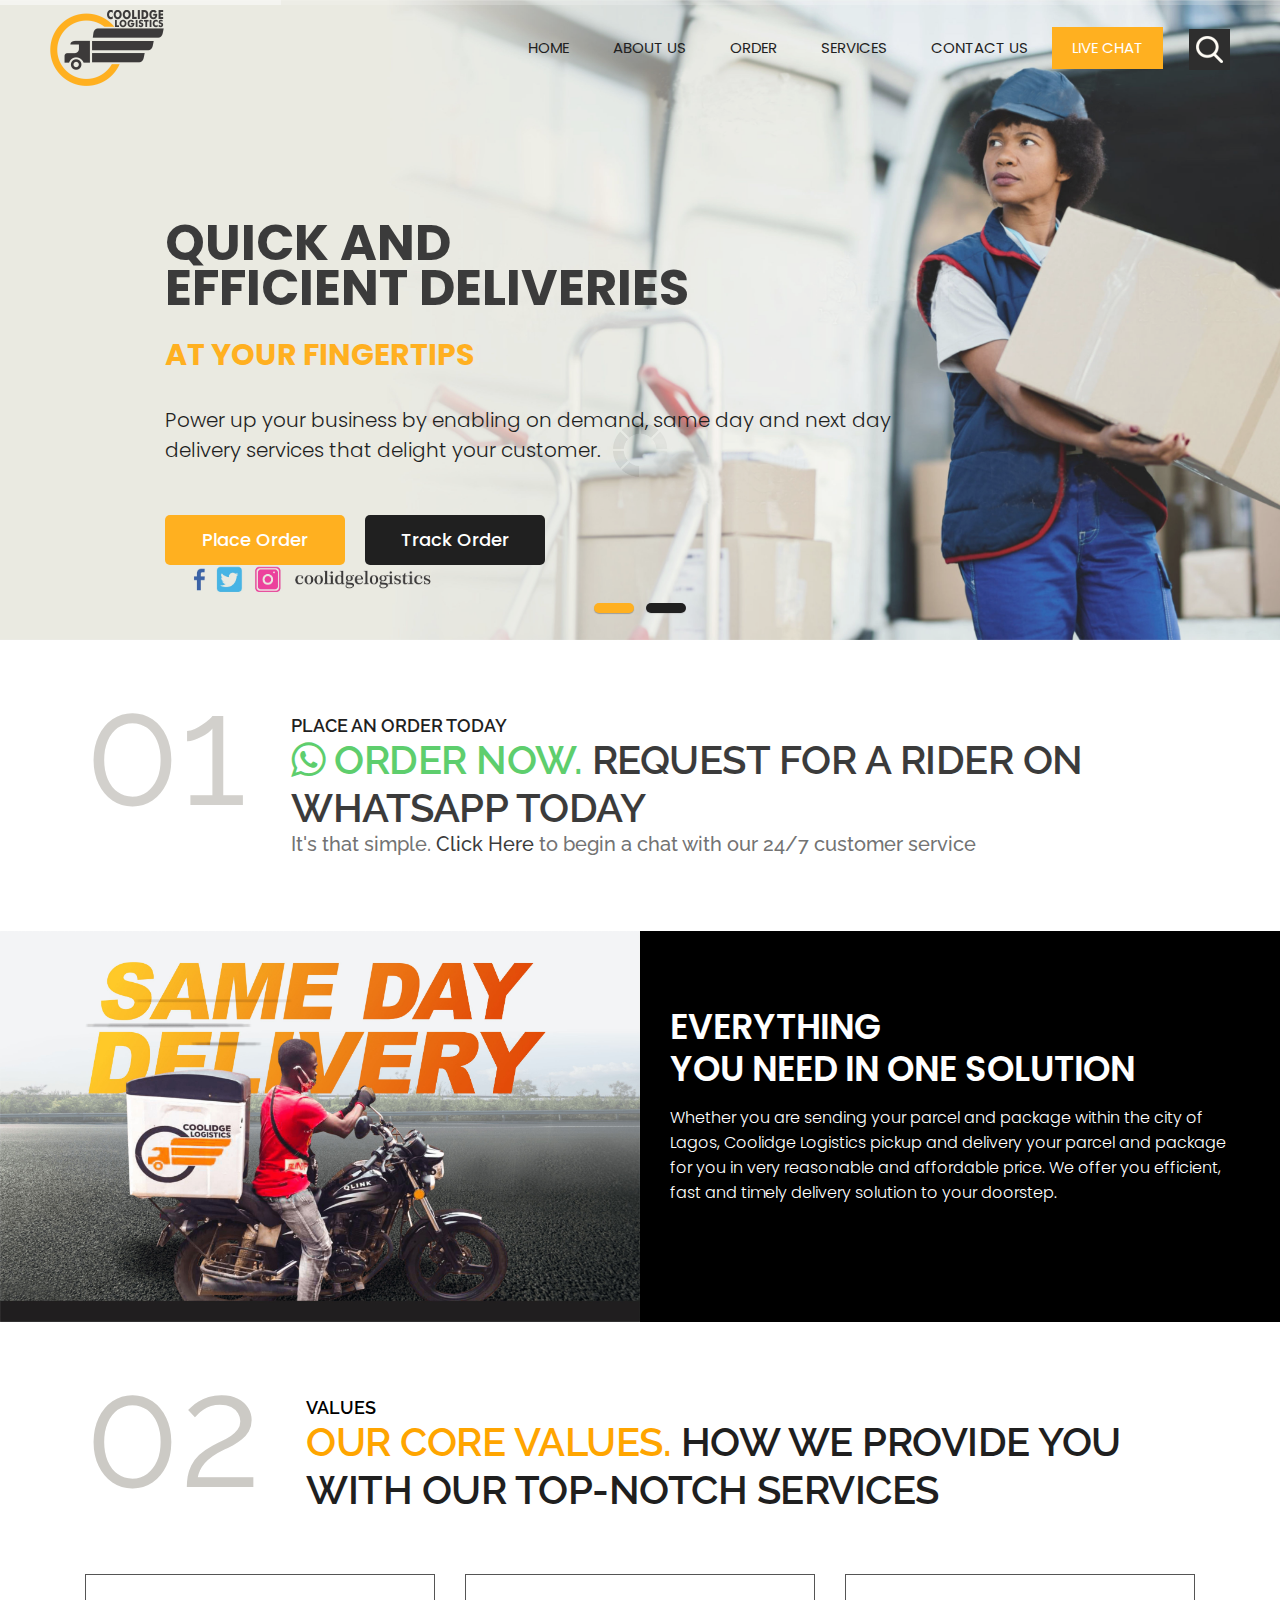
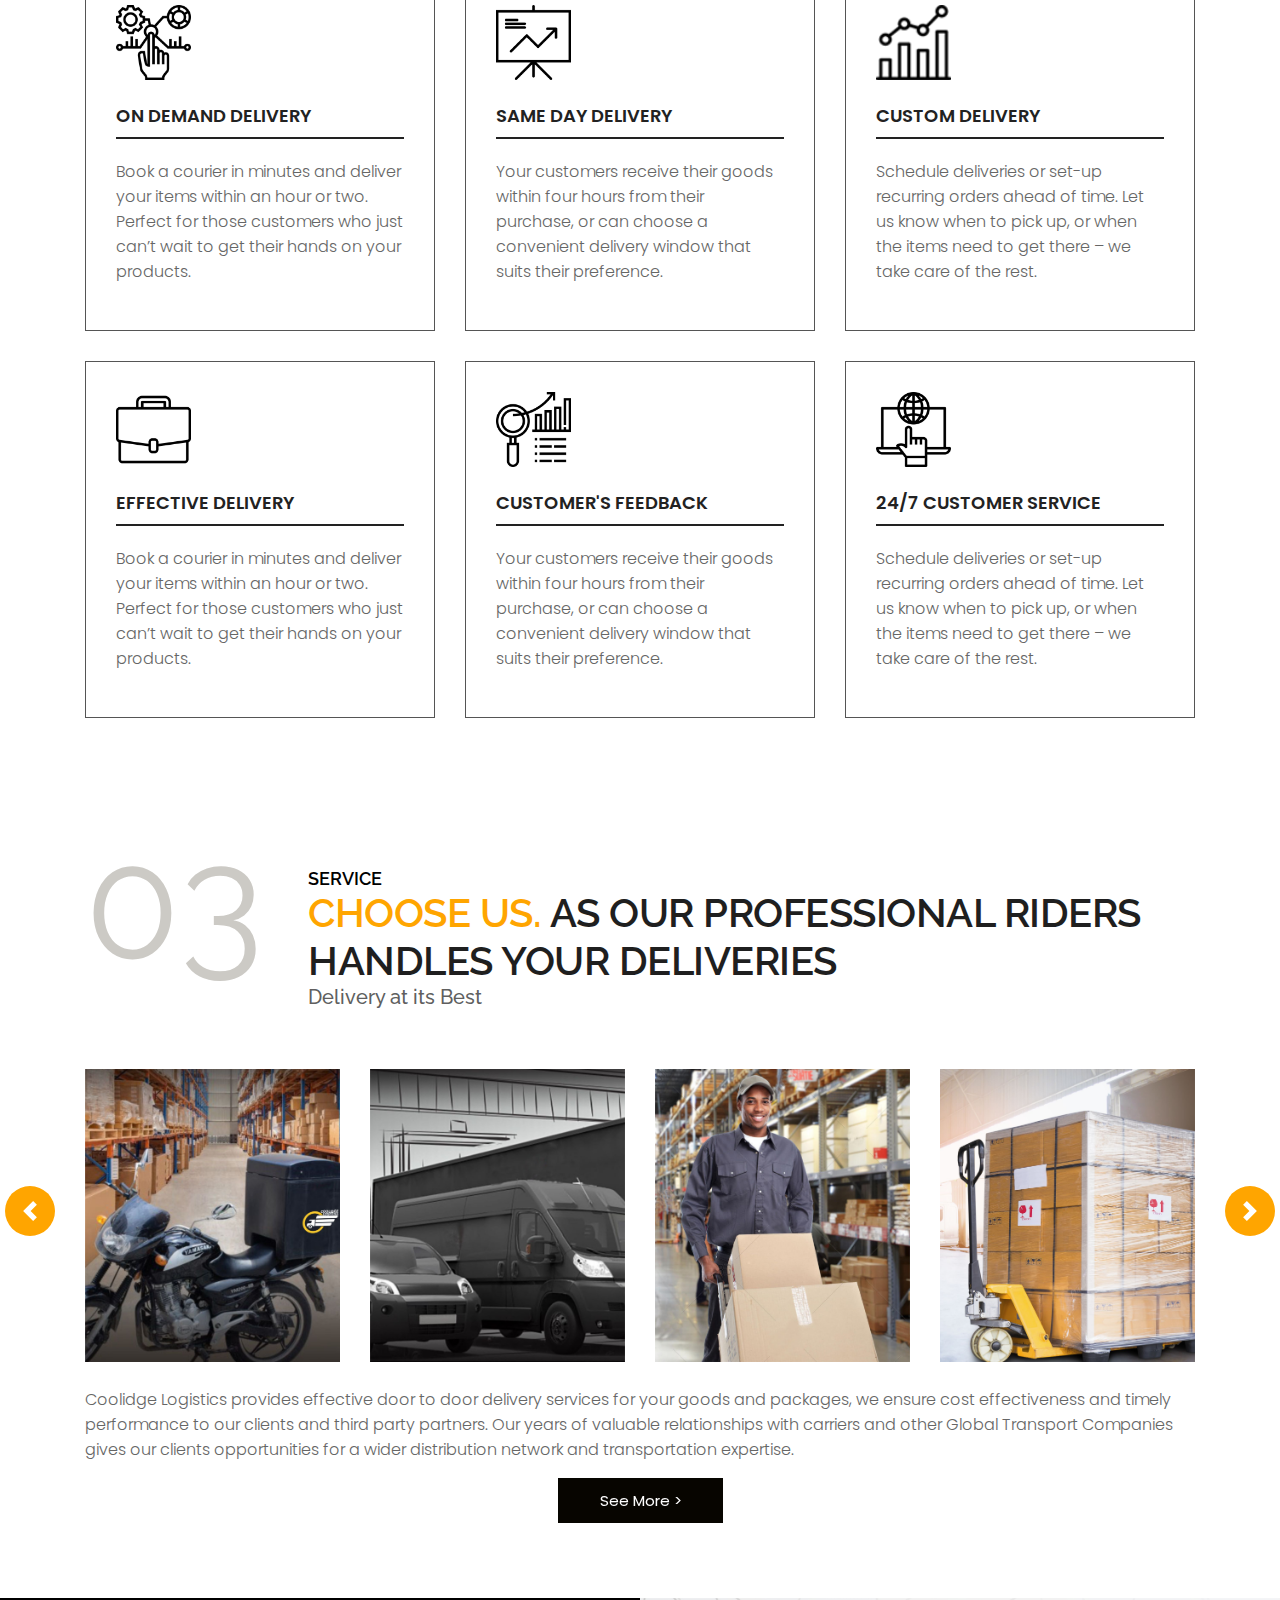
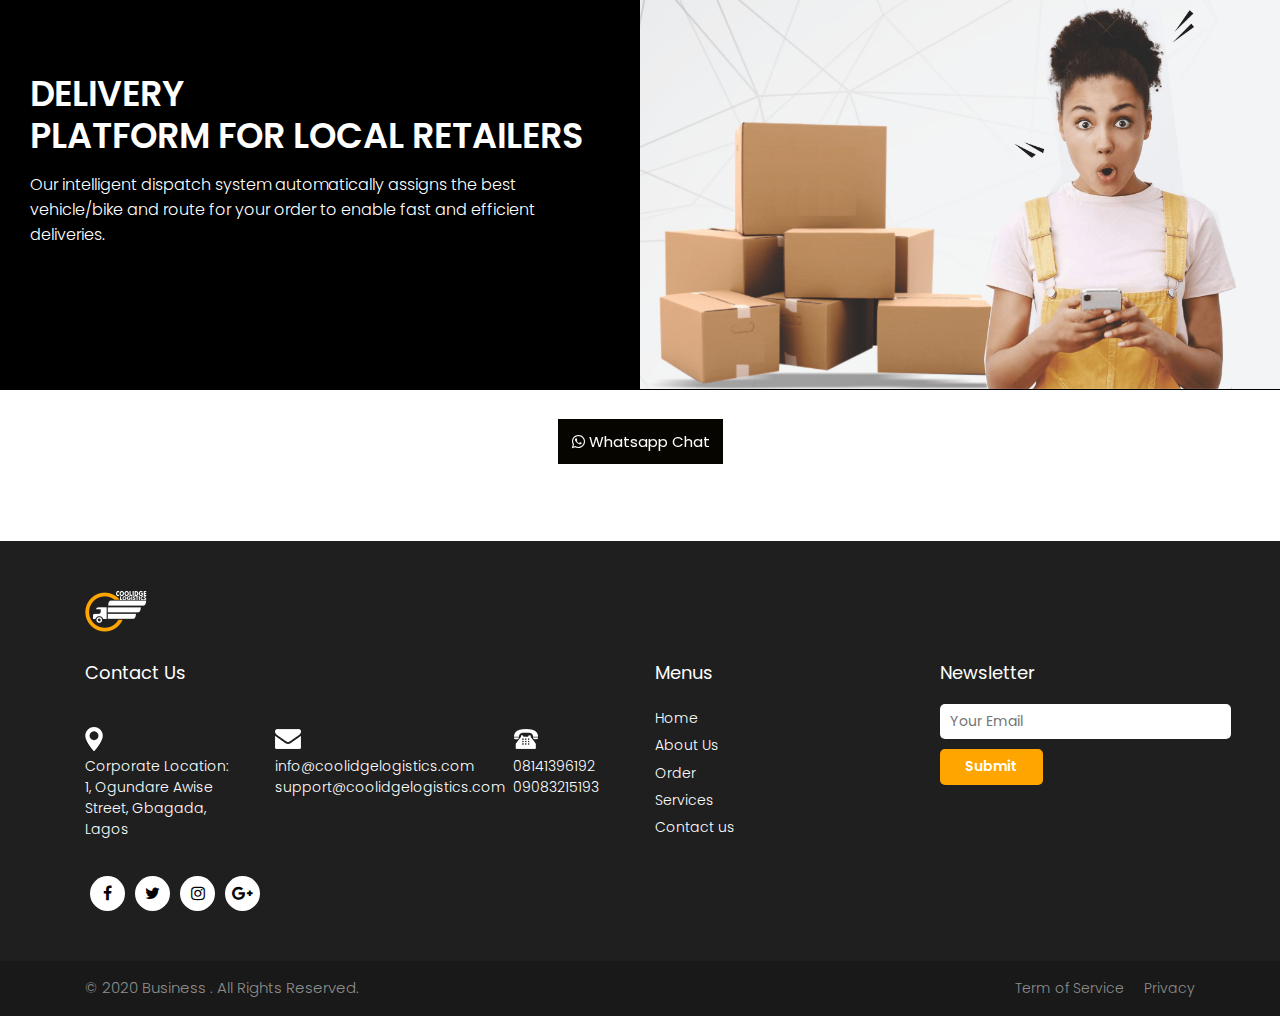
==== index.html @ 8565da9c "initial commit" ====
<!DOCTYPE html>
<html lang="en">
<!-- Basic -->

<head>
    <meta charset="utf-8">
    <meta http-equiv="X-UA-Compatible" content="IE=edge">

    <!-- Mobile Metas -->
    <meta name="viewport" content="width=device-width, minimum-scale=1.0, maximum-scale=1.0, user-scalable=no">

    <!-- Site Metas -->
    <title>Coolidge Logistics </title>
    <meta name="keywords" content="">
    <meta name="description" content="">
    <meta name="author" content="">

    <!-- Site Icons -->
    <link rel="shortcut icon" href="#" type="image/x-icon" />
    <link rel="apple-touch-icon" href="#" />

    <!-- Bootstrap CSS -->
    <link rel="stylesheet" href="css/bootstrap.min.css" />
    <!-- Pogo Slider CSS -->
    <link rel="stylesheet" href="css/pogo-slider.min.css" />
    <!-- Site CSS -->
    <link rel="stylesheet" href="css/style.css" />
    <!-- Responsive CSS -->
    <link rel="stylesheet" href="css/responsive.css" />
    <!-- Custom CSS -->
    <link rel="stylesheet" href="css/custom.css" />

    <!--[if lt IE 9]>
      <script src="https://oss.maxcdn.com/libs/html5shiv/3.7.0/html5shiv.js"></script>
      <script src="https://oss.maxcdn.com/libs/respond.js/1.4.2/respond.min.js"></script>
    <![endif]-->

</head>

<body id="home" data-spy="scroll" data-target="#navbar-wd" data-offset="98">

    <!-- LOADER -->
    <div id="preloader">
        <div class="loader">
            <img src="images/loader.gif" alt="#" />
        </div>
    </div>
    <!-- end loader -->
    <!-- END LOADER -->

    <!-- Start header -->
    <header class="top-header">
        <nav class="navbar header-nav navbar-expand-lg">
            <div class="container-fluid">
                <a class="navbar-brand" href="index.html"><img src="img/logo.png" alt="image"></a>
                <button class="navbar-toggler" type="button" data-toggle="collapse" data-target="#navbar-wd" aria-controls="navbar-wd" aria-expanded="false" aria-label="Toggle navigation">
                    <span></span>
                    <span></span>
                    <span></span>
                </button>
                <div class="collapse navbar-collapse justify-content-end" id="navbar-wd">
                    <ul class="navbar-nav">
                        <li><a class="nav-link active" href="index.html">Home</a></li>
                        <li><a class="nav-link" href="about.html">About us</a></li>
                        <li><a class="nav-link" href="ordering.html">Order</a></li> 
                        <li><a class="nav-link" href="services.html">Services</a></li>
                        <li><a class="nav-link" href="contact.html">Contact us</a></li>
                        <li><a class="nav-link active" style="background:#ffa500;color:#fff;" href="https://api.whatsapp.com/send?phone=2348141396192">Live Chat</a></li>
                    </ul>
                </div>
                <div class="search-box">
                    <input type="text" class="search-txt" placeholder="Search">
                    <a class="search-btn">
                        <img src="images/search_icon.png" alt="#" />
                    </a>
                </div>
            </div>
        </nav>
    </header>
    <!-- End header -->

    <!-- Start Banner -->
    <div class="ulockd-home-slider">
        <div class="container-fluid">
            <div class="row">
                <div class="pogoSlider" id="js-main-slider">
                    <div class="pogoSlider-slide" style="background-image:url(img/banner222-img.jpg);">
                        <div class="container">
                            <div class="row">
                                <div class="col-md-12">
                                    <div class="slide_text">   
                                        <h3>Quick and<br>Efficient Deliveries</h3>
                                        <br>
                                        <h4><span class="theme_color">at your fingertips</span></h4>
                                        <br>
                                        <p>Power up your business by enabling on demand, same day and next day <br>delivery services that delight your customer.</p>

                                        <div class="row 12">
                                            <div class="col-md 6">
                                                <a class="contact_bt" target="_blank" href="ordering.html">Place Order</a>

                                                <a class="contact_bt_track_order" target="_blank" href="#">Track Order</a>
                                            </div>
                                        </div>
                                        
                                    </div>
                                </div>
                            </div>
                        </div>
                    </div>
                    <div class="pogoSlider-slide" style="background-image:url(img/banner111-img.jpg);">
                        <div class="container">
                            <div class="row">
                                <div class="col-md-12">
                                    <div class="slide_text">
                                        <h3>Taking Your Business<br>To Your Clients </h3>
                                        <br>
                                        <h4><span class="theme_color">you demand, we deliver</span></h4>
                                        <br>
                                        <p>Ship with <strong> Coolidge Logistics </strong> to all locations around Lagos.<br> We assure you of our  professional service at all time.</p>
                                         <div class="row 12">
                                            <div class="col-md 6">
                                                <a class="contact_bt" target="_blank" href="ordering.html">Place Order</a>

                                                <a class="contact_bt_track_order" target="_blank" href="#">Track Order</a>
                                            </div>
                                        </div>
                                    </div>
                                </div>
                            </div>
                        </div>
                    </div>
                </div>
                <!-- .pogoSlider -->
            </div>
        </div>
    </div>
    <!-- End Banner -->
    
	<!-- section -->
    <div class="section layout_padding">
        <div class="container">
            <div class="row">
                <div class="col-md-12">
                    <div class="full">
                        <div class="heading_main text_align_left">
						   <div class="left">
						     <p class="section_count">01</p>  
						   </div>
						   <div class="right">
						    <p class="small_tag">Place an order Today</p>
                            <h2><span class="theme_color_whatsapp"><a target="_blank" class="theme_color_link_whatsapp"href="https://api.whatsapp.com/send?phone=2348141396192"> <i class="fa fa-whatsapp"></i> order now.</a ></span> Request For A Rider on Whatsapp Today </h2>
                            <p class="large">It's that simple.<a target="_blank" href="https://api.whatsapp.com/send?phone=2348141396192"> Click Here</a> to begin a chat with our 24/7 customer service </p>
						  </div>	
                        </div>
                    </div>
                </div>
            </div>
        </div>
    </div>
	<!-- end section -->

    <!-- section -->
    <div class="section dark_bg">
        <div class="container-fluid">
            <div class="row">
                <div class="col-lg-6 col-md-12 text_align_center padding_0">
                    <div class="full">
                        <img class="img-responsive" src="img/img-2png.jpg" alt="#" />
                    </div>
                </div>

                <div class="col-lg-6 col-md-12 white_fonts layout_padding padding_left_right">
                    <h3 class="small_heading">EVERYTHING<br>YOU NEED IN ONE SOLUTION</h3>
                    <p>Whether you are sending your parcel and package within the city of Lagos, Coolidge Logistics pickup and delivery your parcel and package for you in very reasonable and affordable price. We offer you efficient, fast and timely delivery solution to your doorstep.</p>
                </div>
            </div>
        </div>
    </div>
    <!-- end section -->
	
	<!-- section -->
    <div class="section layout_padding">
        <div class="container">
            <div class="row">
                <div class="col-md-12">
                    <div class="full">
                        <div class="heading_main text_align_left">
						   <div class="left">
						     <p class="section_count">02</p>
						   </div>
						   <div class="right">
						    <p class="small_tag">VALUES</p>
                            <h2><span class="theme_color">our core values.</span> how we provide you with our top-notch services</h2>
                          </div>	
                        </div>
                    </div>
                </div>
            </div>
			<div class="row margin-top_30">
			
			   <div class="col-sm-6 col-md-4">
			     <div class="service_blog">
				    <div class="service_icons">
					   <img width="75" height="75" src="img/icon-1.png" alt="#">
					</div>
					<div class="full">
					   <h4>ON DEMAND DELIVERY</h4>
					</div>
					<div class="full">
					  <p>Book a courier in minutes and deliver your items within an hour or two. Perfect for those customers who just can’t wait to get their hands on your products.</p>
					</div>
				 </div>
			   </div>
			   
			   <div class="col-sm-6 col-md-4">
			     <div class="service_blog">
				    <div class="service_icons">
					   <img width="75" height="75" src="img/icon-2.png" alt="#">
					</div>
					<div class="full">
					   <h4>SAME DAY DELIVERY</h4>
					</div>
					<div class="full">
					  <p>Your customers receive their goods within four hours from their purchase, or can choose a convenient delivery window that suits their preference.</p>
					</div>
				 </div>
			   </div>
			   
			   <div class="col-sm-6 col-md-4">
			     <div class="service_blog">
				    <div class="service_icons">
					   <img width="75" height="75" src="img/icon-3.png" alt="#">
					</div>
					<div class="full">
					   <h4>CUSTOM DELIVERY</h4>
					</div>
					<div class="full">
					  <p>Schedule deliveries or set-up recurring orders ahead of time. Let us know when to pick up, or when the items need to get there – we take care of the rest.</p>
					</div>
				 </div>
			   </div>
			   
			   <div class="col-sm-6 col-md-4">
			     <div class="service_blog">
				    <div class="service_icons">
					   <img width="75" height="75" src="img/icon-4.png" alt="#">
					</div>
					<div class="full">
					   <h4>EFFECTIVE DELIVERY</h4>
					</div>
					<div class="full">
					  <p>Book a courier in minutes and deliver your items within an hour or two. Perfect for those customers who just can’t wait to get their hands on your products.</p>
					</div>
				 </div>
			   </div>
			   
			   <div class="col-sm-6 col-md-4">
			     <div class="service_blog">
				    <div class="service_icons">
					   <img width="75" height="75" src="img/icon-5.png" alt="#">
					</div>
					<div class="full">
					   <h4>CUSTOMER'S FEEDBACK</h4>
					</div>
					<div class="full">
					  <p>Your customers receive their goods within four hours from their purchase, or can choose a convenient delivery window that suits their preference.</p>
					</div>
				 </div>
			   </div>
			   
			   <div class="col-sm-6 col-md-4">
			     <div class="service_blog">
				    <div class="service_icons">
					   <img width="75" height="75" src="img/icon-6.png" alt="#">
					</div>
					<div class="full">
					   <h4>24/7 Customer Service</h4>
					</div>
					<div class="full">
					  <p>Schedule deliveries or set-up recurring orders ahead of time. Let us know when to pick up, or when the items need to get there – we take care of the rest.</p>
					</div>
				 </div>
			   </div>
			   
			   
			</div>
        </div>
    </div>
	<!-- end section -->
	
	<!-- section -->
    <div class="section layout_padding">
        <div class="container">
            <div class="row">
                <div class="col-md-12">
                    <div class="full">
                        <div class="heading_main text_align_left">
						   <div class="left">
						     <p class="section_count">03</p>
						   </div>
						   <div class="right">
						    <p class="small_tag">Service</p>
                            <h2><span class="theme_color">CHOOSE US.</span> AS OUR PROFESSIONAL RIDERS HANDLES YOUR DELIVERIES </h2>
							<p class="large">Delivery at its Best</p>
                          </div>	
                        </div>
                    </div>
                </div>
            </div>
			<div class="row margin-top_30">
                <div class="col-lg-12 margin-top_30">
                    <div id="demo" class="carousel slide" data-ride="carousel">

                        <!-- The slideshow -->
                        <div class="carousel-inner">
                            <div class="carousel-item active">
                                <div class="row">
                                    <div class="col-lg-3 col-md-6 col-sm-12">
                                        <img class="img-responsive" src="images/img1.jpg" alt="#" />
                                    </div>
                                    <div class="col-lg-3 col-md-6 col-sm-12">
                                        <img class="img-responsive" src="images/img2.jpg" alt="#" />
                                    </div>
                                    <div class="col-lg-3 col-md-6 col-sm-12">
                                        <img class="img-responsive" src="images/img3.jpg" alt="#" />
                                    </div>
                                    <div class="col-lg-3 col-md-6 col-sm-12">
                                        <img class="img-responsive" src="images/img4.jpg" alt="#" />
                                    </div>
                                </div>
                            </div>
                            <div class="carousel-item">
                                <div class="row">
                                    <div class="col-lg-3 col-md-6 col-sm-12">
                                        <img class="img-responsive" src="images/img5.jpg" alt="#" />
                                    </div>
                                    <div class="col-lg-3 col-md-6 col-sm-12">
                                        <img class="img-responsive" src="images/img6.jpg" alt="#" />
                                    </div>
                                    <div class="col-lg-3 col-md-6 col-sm-12">
                                        <img class="img-responsive" src="images/img7.jpg" alt="#" />
                                    </div>
                                    <div class="col-lg-3 col-md-6 col-sm-12">
                                        <img class="img-responsive" src="images/img8.jpg" alt="#" />
                                    </div>
                                </div>
                            </div>
                        </div>

                        <!-- Left and right controls -->
                        <a class="carousel-control-prev" href="#demo" data-slide="prev">
                            <span class="carousel-control-prev-icon"></span>
                        </a>
                        <a class="carousel-control-next" href="#demo" data-slide="next">
                            <span class="carousel-control-next-icon"></span>
                        </a>

                    </div>
                </div>

                <div class="col-lg-12">
                    <p>Coolidge Logistics provides effective door to door delivery services for your goods and packages, we ensure cost effectiveness and timely performance to our clients and third party partners. Our years of valuable relationships with carriers and other Global Transport Companies gives our clients opportunities for a wider distribution network and transportation expertise.</p>
                </div>

                <div class="col-lg-12">
                    <div class="full center">
                        <a href="service.html" class="hvr-radial-out button-theme">See More ></a>
                    </div>
                </div>

            </div>
        </div>
    </div>
	<!-- end section -->
    
      <!-- section -->
      <div class="section dark_bg">
        <div class="container-fluid">
            <div class="row">
                <div class="col-lg-6 col-md-12 white_fonts layout_padding padding_left_right">
                    <h3 class="small_heading">DELIVERY<br> PLATFORM FOR LOCAL RETAILERS</h3> 
                    <p>Our intelligent dispatch system automatically assigns the best vehicle/bike and route for your order to enable fast and efficient deliveries.</p>
                </div>

                <div class="col-lg-6 col-md-12 text_align_center padding_0">
                    <div class="full">
                        <img class="img-responsive" src="img/img-3png.jpg" alt="#" />
                    </div>
                </div>
                
            </div>
        </div>

        <div class="col-lg-12">
            <div class="full center whatsapp_button">
                <a href="https://api.whatsapp.com/send?phone=2348141396192"  target="_blank" class="hvr-radial-out button-theme"> <i class="fa fa-whatsapp"></i>  Whatsapp Chat</a>
            </div>
        </div>
        
    </div>
    <!-- end section -->


    <!-- Start Footer Margin-->
    <div class="container">
        <div class="col-md-12 margin-bottom_100">
        </div>
    </div>
    <!-- end section -->

    <!-- Start Footer -->
    <footer class="footer-box">
        <div class="container">
            <div class="row">

                <div class="col-md-12 margin-bottom_30">
				   <img src="img/f_logo.png" alt="#" />
                </div>
                
               <div class="col-xl-6 white_fonts">
                    <div class="row">
					<div class="col-md-12 white_fonts margin-bottom_30">
					   <h3>Contact Us</h3>
					</div>
                        <div class="col-md-4">
                            <div class="full icon">
                                <img src="images/social1.png">
                            </div>
                            <div class="full white_fonts">
                                <p>Corporate Location: 
                                    <br>1, Ogundare Awise Street, Gbagada, Lagos</p>
                            </div>
                        </div>
                        <div class="col-md-5">
                            <div class="full icon">
                                <img src="images/social2.png">
                            </div>
                            <div class="full white_fonts">
                                <p>info@coolidgelogistics.com
                                    <br>support@coolidgelogistics.com</p>
                            </div>
                        </div>
                        <div class="col-md-3">
                            <div class="full icon">
                                <img src="images/social3.png">
                            </div>
                            <div class="full white_fonts">
                                <p>08141396192
                                    <br>09083215193</p>
                            </div>
                        </div>
						<div class="col-md-12">
						   <ul class="full social_icon margin-top_20">
                                <li><a href="https://www.facebook.com/coolidgelogistics"><i class="fa fa-facebook-f"></i></a></li>
                                <li><a href="https://www.twitter.com/coolidgelogistics"><i class="fa fa-twitter"></i></a></li>
                                <li><a href="https://www.instagram.com/coolidgelogistics"><i class="fa fa-instagram"></i></a></li>
                                <li><a href="https://www.googleplus.com/coolidgelogistics"><i class="fa fa-google-plus"></i></a></li>
                            </ul>
						</div>
                    </div>
                </div>
				
				 <div class="col-xl-6 white_fonts">
				    <div class="row">
					   <div class="col-md-6">
					     <div class="footer_blog footer_menu">
						    <h3>Menus</h3>
						    <ul> 
							  <li><a href="index.html">Home</a></li>
                              <li><a href="about.html">About Us</a></li>
                              <li><a href="ordering.html">Order</a></li>
							  <li><a href="services.html">Services</a></li>
							  <li><a href="contact.html">Contact us</a></li>
							</ul>
						 </div>
						
					   </div>
					   <div class="col-md-6">
					     <div class="footer_blog full">
						     <h3>Newsletter</h3>
							 <div class="newsletter_form">
							    <form action="index.html">
								   <input type="email" placeholder="Your Email" name="#" required />
								   <button>Submit</button>
								</form>
							 </div>
						 </div>
					   </div>
					</div>
				 </div>

            </div>
            
        </div>
    </footer>
    <!-- End Footer -->

    <div class="footer_bottom">
        <div class="container">
            <div class="row">
                <div class="col-12">
                    <p class="crp">© 2020 Business . All Rights Reserved.</p>
                    <ul class="bottom_menu">
                        <li><a href="#">Term of Service</a></li>
                        <li><a href="#">Privacy</a></li>
                    </ul>
                </div>
            </div>
        </div>
    </div>

    <a href="#" id="scroll-to-top" class="hvr-radial-out"><i class="fa fa-angle-up"></i></a>

    <!-- ALL JS FILES -->
    <script src="js/jquery.min.js"></script>
	<script src="js/popper.min.js"></script>
    <script src="js/bootstrap.min.js"></script>
    <!-- ALL PLUGINS -->
    <script src="js/jquery.magnific-popup.min.js"></script>
    <script src="js/jquery.pogo-slider.min.js"></script>
    <script src="js/slider-index.js"></script>
    <script src="js/smoothscroll.js"></script>
    <script src="js/form-validator.min.js"></script>
    <script src="js/contact-form-script.js"></script>
    <script src="js/isotope.min.js"></script>
    <script src="js/images-loded.min.js"></script>
    <script src="js/custom.js"></script>
	<script>
	/* counter js */

(function ($) {
	$.fn.countTo = function (options) {
		options = options || {};
		
		return $(this).each(function () {
			// set options for current element
			var settings = $.extend({}, $.fn.countTo.defaults, {
				from:            $(this).data('from'),
				to:              $(this).data('to'),
				speed:           $(this).data('speed'),
				refreshInterval: $(this).data('refresh-interval'),
				decimals:        $(this).data('decimals')
			}, options);
			
			// how many times to update the value, and how much to increment the value on each update
			var loops = Math.ceil(settings.speed / settings.refreshInterval),
				increment = (settings.to - settings.from) / loops;
			
			// references & variables that will change with each update
			var self = this,
				$self = $(this),
				loopCount = 0,
				value = settings.from,
				data = $self.data('countTo') || {};
			
			$self.data('countTo', data);
			
			// if an existing interval can be found, clear it first
			if (data.interval) {
				clearInterval(data.interval);
			}
			data.interval = setInterval(updateTimer, settings.refreshInterval);
			
			// initialize the element with the starting value
			render(value);
			
			function updateTimer() {
				value += increment;
				loopCount++;
				
				render(value);
				
				if (typeof(settings.onUpdate) == 'function') {
					settings.onUpdate.call(self, value);
				}
				
				if (loopCount >= loops) {
					// remove the interval
					$self.removeData('countTo');
					clearInterval(data.interval);
					value = settings.to;
					
					if (typeof(settings.onComplete) == 'function') {
						settings.onComplete.call(self, value);
					}
				}
			}
			
			function render(value) {
				var formattedValue = settings.formatter.call(self, value, settings);
				$self.html(formattedValue);
			}
		});
	};
	
	$.fn.countTo.defaults = {
		from: 0,               // the number the element should start at
		to: 0,                 // the number the element should end at
		speed: 1000,           // how long it should take to count between the target numbers
		refreshInterval: 100,  // how often the element should be updated
		decimals: 0,           // the number of decimal places to show
		formatter: formatter,  // handler for formatting the value before rendering
		onUpdate: null,        // callback method for every time the element is updated
		onComplete: null       // callback method for when the element finishes updating
	};
	
	function formatter(value, settings) {
		return value.toFixed(settings.decimals);
	}
}(jQuery));

jQuery(function ($) {
  // custom formatting example
  $('.count-number').data('countToOptions', {
	formatter: function (value, options) {
	  return value.toFixed(options.decimals).replace(/\B(?=(?:\d{3})+(?!\d))/g, ',');
	}
  });
  
  // start all the timers
  $('.timer').each(count);  
  
  function count(options) {
	var $this = $(this);
	options = $.extend({}, options || {}, $this.data('countToOptions') || {});
	$this.countTo(options);
  }
});
	</script>
	<!--Start of Tawk.to Script-->
<script type="text/javascript">
var Tawk_API=Tawk_API||{}, Tawk_LoadStart=new Date();
(function(){
var s1=document.createElement("script"),s0=document.getElementsByTagName("script")[0];
s1.async=true;
s1.src='https://embed.tawk.to/5ebedd228ee2956d73a183a9/default';
s1.charset='UTF-8';
s1.setAttribute('crossorigin','*');
s0.parentNode.insertBefore(s1,s0);
})();
</script>
<!--End of Tawk.to Script-->
<!-- GetButton.io widget -->
<script type="text/javascript">
    (function () {
        var options = {
            whatsapp: "+2348141396192", // WhatsApp number
            call_to_action: "WhatsApp Chat", // Call to action
            position: "left", // Position may be 'right' or 'left'
        };
        var proto = document.location.protocol, host = "getbutton.io", url = proto + "//static." + host;
        var s = document.createElement('script'); s.type = 'text/javascript'; s.async = true; s.src = url + '/widget-send-button/js/init.js';
        s.onload = function () { WhWidgetSendButton.init(host, proto, options); };
        var x = document.getElementsByTagName('script')[0]; x.parentNode.insertBefore(s, x);
    })();
</script>
<!-- /GetButton.io widget -->
</body>

</html>
---- css/pogo-slider.min.css ----
.pogoSlider-dir-btn:focus,
.pogoSlider-nav-btn:focus {
	outline: 0
}

.pogoSlider {
	width: 100%;
	height: 0;
	padding-bottom: 50% !important;
	position: relative;
	overflow: hidden
}

#column-left .pogoSlider,
#column-right .pogoSlider,
#content .pogoSlider {
	margin-bottom: 20px
}

.pogoSlider--banner .pogoSlider-slide {
	ms-filter: "progid:DXImageTransform.Microsoft.Alpha(Opacity=100)";
	filter: alpha(opacity=100);
	opacity: 1
}

.pogoSlider-slide {
	width: 100%;
	height: 100%;
	position: absolute;
	background-size: cover;
	-ms-filter: "progid:DXImageTransform.Microsoft.Alpha(Opacity=0)";
	filter: alpha(opacity=0);
	opacity: 0;
	-webkit-perspective: 1300px;
	perspective: 1300px;
	overflow: hidden
}

.pogoSlider-loading {
	position: absolute;
	top: 0;
	left: 0;
	width: 100%;
	height: 100%;
	background: #eaeaea;
	z-index: 11
}

.pogoSlider-loading-icon {
	position: absolute;
	top: 50%;
	margin-top: -18px;
	left: 50%;
	margin-left: -18px;
	width: 36px;
	height: 36px;
	background-image: url([data-uri])
}

.pogoSlider-slide-element {
	-webkit-animation-fill-mode: both;
	animation-fill-mode: both
}

.m-pogoSlider .pogoSlider-slide-element {
	position: absolute;
	margin: 0;
	box-sizing: border-box
}

.pogoSlider-progressBar {
	position: absolute;
	width: 100%;
	height: 5px;
	top: 0;
	left: 0;
	background: #fff;
	-ms-filter: "progid:DXImageTransform.Microsoft.Alpha(Opacity=20)";
	filter: alpha(opacity=20);
	background: rgba(255, 255, 255, .2);
	z-index: 6
}

.pogoSlider-progressBar-duration {
	position: absolute;
	height: 100%;
	left: 0;
	width: 0;
	background: #fff;
	-ms-filter: "progid:DXImageTransform.Microsoft.Alpha(Opacity=40)";
	filter: alpha(opacity=40);
	background: rgba(255, 255, 255, .4)
}

.pogoSlider-dir-btn {
	position: absolute;
	z-index: 10;
	background: 0 0;
	width: 20px;
	height: 20px;
	border-color: #eaeaea;
	border-color: rgba(255, 255, 255, .7);
	border-style: solid;
	-webkit-transform: rotate(45deg);
	-ms-transform: rotate(45deg);
	transform: rotate(45deg);
	cursor: pointer
}

.pogoSlider-dir-btn:hover {
	border-color: #fff
}

.pogoSlider--dirBottomLeft .pogoSlider-dir-btn--prev,
.pogoSlider--dirBottomRight .pogoSlider-dir-btn--prev,
.pogoSlider--dirCenterHorizontal .pogoSlider-dir-btn--prev,
.pogoSlider--dirTopLeft .pogoSlider-dir-btn--prev,
.pogoSlider--dirTopRight .pogoSlider-dir-btn--prev {
	border-width: 0 0 3px 3px
}

.pogoSlider--dirBottomLeft .pogoSlider-dir-btn--next,
.pogoSlider--dirBottomRight .pogoSlider-dir-btn--next,
.pogoSlider--dirCenterHorizontal .pogoSlider-dir-btn--next,
.pogoSlider--dirTopLeft .pogoSlider-dir-btn--next,
.pogoSlider--dirTopRight .pogoSlider-dir-btn--next {
	border-width: 3px 3px 0 0
}

.pogoSlider--dirCenterVertical .pogoSlider-dir-btn--next {
	border-width: 3px 0 0 3px
}

.pogoSlider--dirCenterVertical .pogoSlider-dir-btn--prev {
	border-width: 0 3px 3px 0
}

.pogoSlider--dirCenterVertical .pogoSlider-dir-btn--next,
.pogoSlider--dirTopLeft .pogoSlider-dir-btn,
.pogoSlider--dirTopRight .pogoSlider-dir-btn {
	top: 14px
}

.pogoSlider--dirBottomLeft .pogoSlider-dir-btn--prev,
.pogoSlider--dirCenterHorizontal .pogoSlider-dir-btn--prev,
.pogoSlider--dirTopLeft .pogoSlider-dir-btn--prev {
	left: 14px
}

.pogoSlider--dirBottomLeft .pogoSlider-dir-btn--next,
.pogoSlider--dirTopLeft .pogoSlider-dir-btn--next {
	left: 50px
}

.pogoSlider--dirBottomRight .pogoSlider-dir-btn--prev,
.pogoSlider--dirTopRight .pogoSlider-dir-btn--prev {
	right: 50px
}

.pogoSlider--dirBottomRight .pogoSlider-dir-btn--next,
.pogoSlider--dirCenterHorizontal .pogoSlider-dir-btn--next,
.pogoSlider--dirTopRight .pogoSlider-dir-btn--next {
	right: 14px
}

.pogoSlider--dirBottomLeft .pogoSlider-dir-btn,
.pogoSlider--dirBottomRight .pogoSlider-dir-btn,
.pogoSlider--dirCenterVertical .pogoSlider-dir-btn--prev {
	bottom: 14px
}

.pogoSlider--dirCenterVertical .pogoSlider-dir-btn {
	left: 50%;
	margin-left: -10px
}

.pogoSlider--dirCenterHorizontal .pogoSlider-dir-btn {
	top: 50%;
	margin-top: -10px
}

.pogoSlider-nav {
	position: absolute;
	padding: 0;
	margin: 0;
	z-index: 10
}

.pogoSlider--navBottom .pogoSlider-nav,
.pogoSlider--navTop .pogoSlider-nav {
	left: 50%;
	-webkit-transform: translateX(-50%);
	-ms-transform: translateX(-50%);
	transform: translateX(-50%)
}

.pogoSlider--navTop .pogoSlider-nav {
	top: 10px
}

.pogoSlider--navBottom .pogoSlider-nav {
	bottom: 10px
}

.pogoSlider--navBottom .pogoSlider-nav li,
.pogoSlider--navTop .pogoSlider-nav li {
	display: inline;
	margin: 0 6px
}

.pogoSlider--navLeft .pogoSlider-nav,
.pogoSlider--navRight .pogoSlider-nav {
	top: 50%;
	-webkit-transform: translateY(-50%);
	-ms-transform: translateY(-50%);
	transform: translateY(-50%)
}

.pogoSlider--navLeft .pogoSlider-nav {
	left: 10px
}

.pogoSlider--navRight .pogoSlider-nav {
	right: 10px
}

.pogoSlider--navLeft .pogoSlider-nav li,
.pogoSlider--navRight .pogoSlider-nav li {
	display: block;
	margin: 6px 0
}

.pogoSlider-nav-btn {
	background: #ccc;
	background: rgba(255, 255, 255, .5);
	border: none;
	border-radius: 10px;
	width: 40px;
	height: 10px;
	box-shadow: 0 1px 1px rgba(0, 0, 0, .1);
	cursor: pointer
}

.pogoSlider-nav-btn--selected {
	background: #fff;
	box-shadow: 0 1px 1px rgba(0, 0, 0, .3)
}

.pogoSlider-slide-slice {
	overflow: hidden;
	position: absolute;
	background-size: cover
}

.pogoSlider-slide-slice-inner {
	position: absolute;
	overflow: hidden
}

.pogoSlider-animation-slideDownIn {
	-webkit-animation-name: slideDownIn;
	animation-name: slideDownIn
}

@-webkit-keyframes slideDownIn {
	0% {
		-webkit-transform: translateY(-50px);
		transform: translateY(-50px);
		opacity: 0
	}
	100% {
		-webkit-transform: translateY(0);
		transform: translateY(0);
		opacity: 1
	}
}

@keyframes slideDownIn {
	0% {
		-webkit-transform: translateY(-50px);
		transform: translateY(-50px);
		opacity: 0
	}
	100% {
		-webkit-transform: translateY(0);
		transform: translateY(0);
		opacity: 1
	}
}

.pogoSlider-animation-slideDownOut {
	-webkit-animation-name: slideDownOut;
	animation-name: slideDownOut
}

@-webkit-keyframes slideDownOut {
	0% {
		-webkit-transform: translateY(0);
		transform: translateY(0);
		opacity: 1
	}
	100% {
		-webkit-transform: translateY(50px);
		transform: translateY(50px);
		opacity: 0
	}
}

@keyframes slideDownOut {
	0% {
		-webkit-transform: translateY(0);
		transform: translateY(0);
		opacity: 1
	}
	100% {
		-webkit-transform: translateY(50px);
		transform: translateY(50px);
		opacity: 0
	}
}

.pogoSlider-animation-slideUpIn {
	-webkit-animation-name: slideUpIn;
	animation-name: slideUpIn
}

@-webkit-keyframes slideUpIn {
	0% {
		-webkit-transform: translateY(50px);
		transform: translateY(50px);
		opacity: 0
	}
	100% {
		-webkit-transform: translateY(0);
		transform: translateY(0);
		opacity: 1
	}
}

@keyframes slideUpIn {
	0% {
		-webkit-transform: translateY(50px);
		transform: translateY(50px);
		opacity: 0
	}
	100% {
		-webkit-transform: translateY(0);
		transform: translateY(0);
		opacity: 1
	}
}

.pogoSlider-animation-slideUpOut {
	-webkit-animation-name: slideUpOut;
	animation-name: slideUpOut
}

@-webkit-keyframes slideUpOut {
	0% {
		-webkit-transform: translateY(0);
		transform: translateY(0);
		opacity: 1
	}
	100% {
		-webkit-transform: translateY(50px);
		transform: translateY(50px);
		opacity: 0
	}
}

@keyframes slideUpOut {
	0% {
		-webkit-transform: translateY(0);
		transform: translateY(0);
		opacity: 1
	}
	100% {
		-webkit-transform: translateY(50px);
		transform: translateY(50px);
		opacity: 0
	}
}

.pogoSlider-animation-slideRightIn {
	-webkit-animation-name: slideRightIn;
	animation-name: slideRightIn
}

.pogoSlider-animation-slideRightOut {
	-webkit-animation-name: slideRightOut;
	animation-name: slideRightOut
}

@-webkit-keyframes slideRightIn {
	0% {
		-webkit-transform: translateX(-50px);
		transform: translateX(-50px);
		opacity: 0
	}
	100% {
		-webkit-transform: translateX(0);
		transform: translateX(0);
		opacity: 1
	}
}

@keyframes slideRightIn {
	0% {
		-webkit-transform: translateX(-50px);
		transform: translateX(-50px);
		opacity: 0
	}
	100% {
		-webkit-transform: translateX(0);
		transform: translateX(0);
		opacity: 1
	}
}

@-webkit-keyframes slideRightOut {
	0% {
		-webkit-transform: translateX(0);
		transform: translateX(0);
		opacity: 1
	}
	100% {
		-webkit-transform: translateX(50px);
		transform: translateX(50px);
		opacity: 0
	}
}

@keyframes slideRightOut {
	0% {
		-webkit-transform: translateX(0);
		transform: translateX(0);
		opacity: 1
	}
	100% {
		-webkit-transform: translateX(50px);
		transform: translateX(50px);
		opacity: 0
	}
}

.pogoSlider-animation-slideLeftIn {
	-webkit-animation-name: slideLeftIn;
	animation-name: slideLeftIn
}

.pogoSlider-animation-slideLeftOut {
	-webkit-animation-name: slideLeftOut;
	animation-name: slideLeftOut
}

@-webkit-keyframes slideLeftIn {
	0% {
		-webkit-transform: translateX(50px);
		transform: translateX(50px);
		opacity: 0
	}
	100% {
		-webkit-transform: translateX(0);
		transform: translateX(0);
		opacity: 1
	}
}

@keyframes slideLeftIn {
	0% {
		-webkit-transform: translateX(50px);
		transform: translateX(50px);
		opacity: 0
	}
	100% {
		-webkit-transform: translateX(0);
		transform: translateX(0);
		opacity: 1
	}
}

@-webkit-keyframes slideLeftOut {
	0% {
		-webkit-transform: translateX(0);
		transform: translateX(0);
		opacity: 1
	}
	100% {
		-webkit-transform: translateX(-50px);
		transform: translateX(-50px);
		opacity: 0
	}
}

@keyframes slideLeftOut {
	0% {
		-webkit-transform: translateX(0);
		transform: translateX(0);
		opacity: 1
	}
	100% {
		-webkit-transform: translateX(-50px);
		transform: translateX(-50px);
		opacity: 0
	}
}

.pogoSlider-animation-expandIn {
	-webkit-animation-name: expandIn;
	animation-name: expandIn
}

.pogoSlider-animation-expandOut {
	-webkit-animation-name: expandOut;
	animation-name: expandOut
}

@-webkit-keyframes expandIn {
	0% {
		-webkit-transform: scale(.7);
		transform: scale(.7);
		opacity: 0
	}
	100% {
		-webkit-transform: scale(1);
		transform: scale(1);
		opacity: 1
	}
}

@keyframes expandIn {
	0% {
		-webkit-transform: scale(.7);
		transform: scale(.7);
		opacity: 0
	}
	100% {
		-webkit-transform: scale(1);
		transform: scale(1);
		opacity: 1
	}
}

@-webkit-keyframes expandOut {
	0% {
		-webkit-transform: scale(1);
		transform: scale(1);
		opacity: 1
	}
	100% {
		-webkit-transform: scale(1.5);
		transform: scale(1.5);
		opacity: 0
	}
}

@keyframes expandOut {
	0% {
		-webkit-transform: scale(1);
		transform: scale(1);
		opacity: 1
	}
	100% {
		-webkit-transform: scale(1.5);
		transform: scale(1.5);
		opacity: 0
	}
}

.pogoSlider-animation-contractIn {
	-webkit-animation-name: contractIn;
	animation-name: contractIn
}

.pogoSlider-animation-contractOut {
	-webkit-animation-name: contractOut;
	animation-name: contractOut
}

@-webkit-keyframes contractIn {
	0% {
		-webkit-transform: scale(2);
		transform: scale(2);
		opacity: 0
	}
	100% {
		-webkit-transform: scale(1);
		transform: scale(1);
		opacity: 1
	}
}

@keyframes contractIn {
	0% {
		-webkit-transform: scale(2);
		transform: scale(2);
		opacity: 0
	}
	100% {
		-webkit-transform: scale(1);
		transform: scale(1);
		opacity: 1
	}
}

@-webkit-keyframes contractOut {
	0% {
		-webkit-transform: scale(1);
		transform: scale(1);
		opacity: 1
	}
	100% {
		-webkit-transform: scale(.5);
		transform: scale(.5);
		opacity: 0
	}
}

@keyframes contractOut {
	0% {
		-webkit-transform: scale(1);
		transform: scale(1);
		opacity: 1
	}
	100% {
		-webkit-transform: scale(.5);
		transform: scale(.5);
		opacity: 0
	}
}

.pogoSlider-animation-spinIn {
	-webkit-animation-name: spinIn;
	animation-name: spinIn
}

.pogoSlider-animation-spinOut {
	-webkit-animation-name: spinOut;
	animation-name: spinOut
}

@-webkit-keyframes spinIn {
	0% {
		-webkit-backface-visibility: hidden;
		backface-visibility: hidden;
		-webkit-transform: scale(0)rotate(720deg);
		transform: scale(0)rotate(720deg)
	}
	100% {
		-webkit-backface-visibility: hidden;
		backface-visibility: hidden;
		-webkit-transform: scale(1)rotate(0);
		transform: scale(1)rotate(0)
	}
}

@keyframes spinIn {
	0% {
		-webkit-backface-visibility: hidden;
		backface-visibility: hidden;
		-webkit-transform: scale(0)rotate(720deg);
		transform: scale(0)rotate(720deg)
	}
	100% {
		-webkit-backface-visibility: hidden;
		backface-visibility: hidden;
		-webkit-transform: scale(1)rotate(0);
		transform: scale(1)rotate(0)
	}
}

@-webkit-keyframes spinOut {
	0% {
		-webkit-backface-visibility: hidden;
		backface-visibility: hidden;
		-webkit-transform: scale(1)rotate(0);
		transform: scale(1)rotate(0)
	}
	100% {
		-webkit-backface-visibility: hidden;
		backface-visibility: hidden;
		-webkit-transform: scale(0)rotate(720deg);
		transform: scale(0)rotate(720deg)
	}
}

@keyframes spinOut {
	0% {
		-webkit-backface-visibility: hidden;
		backface-visibility: hidden;
		-webkit-transform: scale(1)rotate(0);
		transform: scale(1)rotate(0)
	}
	100% {
		-webkit-backface-visibility: hidden;
		backface-visibility: hidden;
		-webkit-transform: scale(0)rotate(720deg);
		transform: scale(0)rotate(720deg)
	}
}

.pogoSlider-animation-sideFallIn {
	-webkit-transform-style: preserve-3d;
	transform-style: preserve-3d;
	-webkit-animation-name: sideFallIn;
	animation-name: sideFallIn
}

.pogoSlider-animation-sideFallOut {
	-webkit-transform-style: preserve-3d;
	transform-style: preserve-3d;
	-webkit-animation-name: sideFallOut;
	animation-name: sideFallOut
}

@-webkit-keyframes sideFallIn {
	0% {
		-webkit-transform: translate(30%)translateZ(600px)rotate(10deg);
		transform: translate(30%)translateZ(600px)rotate(10deg);
		opacity: 0
	}
	100% {
		-webkit-transform: translate(0)translateZ(0)rotate(0);
		transform: translate(0)translateZ(0)rotate(0);
		opacity: 1
	}
}

@keyframes sideFallIn {
	0% {
		-webkit-transform: translate(30%)translateZ(600px)rotate(10deg);
		transform: translate(30%)translateZ(600px)rotate(10deg);
		opacity: 0
	}
	100% {
		-webkit-transform: translate(0)translateZ(0)rotate(0);
		transform: translate(0)translateZ(0)rotate(0);
		opacity: 1
	}
}

@-webkit-keyframes sideFallOut {
	0% {
		-webkit-transform: translate(0)translateZ(0)rotate(0);
		transform: translate(0)translateZ(0)rotate(0);
		opacity: 1
	}
	100% {
		-webkit-transform: translate(30%)translateZ(600px)rotate(10deg);
		transform: translate(30%)translateZ(600px)rotate(10deg);
		opacity: 0
	}
}

@keyframes sideFallOut {
	0% {
		-webkit-transform: translate(0)translateZ(0)rotate(0);
		transform: translate(0)translateZ(0)rotate(0);
		opacity: 1
	}
	100% {
		-webkit-transform: translate(30%)translateZ(600px)rotate(10deg);
		transform: translate(30%)translateZ(600px)rotate(10deg);
		opacity: 0
	}
}

.pogoSlider-animation-horizontal3DFlipIn {
	-webkit-transform-style: preserve-3d;
	transform-style: preserve-3d;
	-webkit-animation-name: horizontal3DFlipIn;
	animation-name: horizontal3DFlipIn
}

.pogoSlider-animation-horizontal3DFlipOut {
	-webkit-transform-style: preserve-3d;
	transform-style: preserve-3d;
	-webkit-animation-name: horizontal3DFlipOut;
	animation-name: horizontal3DFlipOut
}

@-webkit-keyframes horizontal3DFlipIn {
	0% {
		-webkit-transform: rotateY(-70deg);
		transform: rotateY(-70deg);
		opacity: 0
	}
	100% {
		-webkit-transform: rotateY(0);
		transform: rotateY(0);
		opacity: 1
	}
}

@keyframes horizontal3DFlipIn {
	0% {
		-webkit-transform: rotateY(-70deg);
		transform: rotateY(-70deg);
		opacity: 0
	}
	100% {
		-webkit-transform: rotateY(0);
		transform: rotateY(0);
		opacity: 1
	}
}

@-webkit-keyframes horizontal3DFlipOut {
	0% {
		-webkit-transform: rotateY(0);
		transform: rotateY(0);
		opacity: 1
	}
	100% {
		-webkit-transform: rotateY(-70deg);
		transform: rotateY(-70deg);
		opacity: 0
	}
}

@keyframes horizontal3DFlipOut {
	0% {
		-webkit-transform: rotateY(0);
		transform: rotateY(0);
		opacity: 1
	}
	100% {
		-webkit-transform: rotateY(-70deg);
		transform: rotateY(-70deg);
		opacity: 0
	}
}

.pogoSlider-animation-vertical3DFlipIn {
	-webkit-transform-style: preserve-3d;
	transform-style: preserve-3d;
	-webkit-animation-name: vertical3DFlipIn;
	animation-name: vertical3DFlipIn
}

.pogoSlider-animation-vertical3DFlipOut {
	-webkit-transform-style: preserve-3d;
	transform-style: preserve-3d;
	-webkit-animation-name: vertical3DFlipOut;
	animation-name: vertical3DFlipOut
}

@-webkit-keyframes vertical3DFlipIn {
	0% {
		-webkit-transform: rotateX(-70deg);
		transform: rotateX(-70deg);
		opacity: 0
	}
	100% {
		-webkit-transform: rotateX(0);
		transform: rotateX(0);
		opacity: 1
	}
}

@keyframes vertical3DFlipIn {
	0% {
		-webkit-transform: rotateX(-70deg);
		transform: rotateX(-70deg);
		opacity: 0
	}
	100% {
		-webkit-transform: rotateX(0);
		transform: rotateX(0);
		opacity: 1
	}
}

@-webkit-keyframes vertical3DFlipOut {
	0% {
		-webkit-transform: rotateX(0);
		transform: rotateX(0);
		opacity: 1
	}
	100% {
		-webkit-transform: rotateX(-70deg);
		transform: rotateX(-70deg);
		opacity: 0
	}
}

@keyframes vertical3DFlipOut {
	0% {
		-webkit-transform: rotateX(0);
		transform: rotateX(0);
		opacity: 1
	}
	100% {
		-webkit-transform: rotateX(-70deg);
		transform: rotateX(-70deg);
		opacity: 0
	}
}

.pogoSlider-animation-3DPivotIn {
	-webkit-transform-style: preserve-3d;
	transform-style: preserve-3d;
	-webkit-animation-name: pivotIn;
	animation-name: pivotIn
}

.pogoSlider-animation-3DPivotOut {
	-webkit-transform-style: preserve-3d;
	transform-style: preserve-3d;
	-webkit-animation-name: pivotOut;
	animation-name: pivotOut
}

@-webkit-keyframes pivotIn {
	0% {
		-webkit-transform: rotateX(-60deg);
		transform: rotateX(-60deg);
		-webkit-transform-origin: 50% 0;
		transform-origin: 50% 0;
		opacity: 0
	}
	100% {
		-webkit-transform: rotateX(0);
		transform: rotateX(0);
		-webkit-transform-origin: 0 0;
		transform-origin: 0 0;
		opacity: 1
	}
}

@keyframes pivotIn {
	0% {
		-webkit-transform: rotateX(-60deg);
		transform: rotateX(-60deg);
		-webkit-transform-origin: 50% 0;
		transform-origin: 50% 0;
		opacity: 0
	}
	100% {
		-webkit-transform: rotateX(0);
		transform: rotateX(0);
		-webkit-transform-origin: 0 0;
		transform-origin: 0 0;
		opacity: 1
	}
}

@-webkit-keyframes pivotOut {
	0% {
		-webkit-transform: rotateX(0);
		transform: rotateX(0);
		-webkit-transform-origin: 0 0;
		transform-origin: 0 0;
		opacity: 1
	}
	100% {
		-webkit-transform: rotateX(-60deg);
		transform: rotateX(-60deg);
		-webkit-transform-origin: 50% 0;
		transform-origin: 50% 0;
		opacity: 0
	}
}

@keyframes pivotOut {
	0% {
		-webkit-transform: rotateX(0);
		transform: rotateX(0);
		-webkit-transform-origin: 0 0;
		transform-origin: 0 0;
		opacity: 1
	}
	100% {
		-webkit-transform: rotateX(-60deg);
		transform: rotateX(-60deg);
		-webkit-transform-origin: 50% 0;
		transform-origin: 50% 0;
		opacity: 0
	}
}

.pogoSlider-animation-rollLeftIn {
	-webkit-animation-name: rollLeftIn;
	animation-name: rollLeftIn
}

.pogoSlider-animation-rollLeftOut {
	-webkit-animation-name: rollLeftOut;
	animation-name: rollLeftOut
}

@-webkit-keyframes rollLeftIn {
	0% {
		opacity: 0;
		-webkit-transform: translateX(100%)rotate(120deg);
		transform: translateX(100%)rotate(120deg)
	}
	100% {
		opacity: 1;
		-webkit-transform: translateX(0)rotate(0);
		transform: translateX(0)rotate(0)
	}
}

@keyframes rollLeftIn {
	0% {
		opacity: 0;
		-webkit-transform: translateX(100%)rotate(120deg);
		transform: translateX(100%)rotate(120deg)
	}
	100% {
		opacity: 1;
		-webkit-transform: translateX(0)rotate(0);
		transform: translateX(0)rotate(0)
	}
}

@-webkit-keyframes rollLeftOut {
	0% {
		opacity: 1;
		-webkit-transform: translateX(0)rotate(0);
		transform: translateX(0)rotate(0)
	}
	100% {
		opacity: 0;
		-webkit-transform: translateX(-100%)rotate(-120deg);
		transform: translateX(-100%)rotate(-120deg)
	}
}

@keyframes rollLeftOut {
	0% {
		opacity: 1;
		-webkit-transform: translateX(0)rotate(0);
		transform: translateX(0)rotate(0)
	}
	100% {
		opacity: 0;
		-webkit-transform: translateX(-100%)rotate(-120deg);
		transform: translateX(-100%)rotate(-120deg)
	}
}

.pogoSlider-animation-rollRightIn {
	-webkit-animation-name: rollRightIn;
	animation-name: rollRightIn
}

.pogoSlider-animation-rollRightOut {
	-webkit-animation-name: rollRightOut;
	animation-name: rollRightOut
}

@-webkit-keyframes rollRightIn {
	0% {
		opacity: 0;
		-webkit-transform: translateX(-100%)rotate(-120deg);
		transform: translateX(-100%)rotate(-120deg)
	}
	100% {
		opacity: 1;
		-webkit-transform: translateX(0)rotate(0);
		transform: translateX(0)rotate(0)
	}
}

@keyframes rollRightIn {
	0% {
		opacity: 0;
		-webkit-transform: translateX(-100%)rotate(-120deg);
		transform: translateX(-100%)rotate(-120deg)
	}
	100% {
		opacity: 1;
		-webkit-transform: translateX(0)rotate(0);
		transform: translateX(0)rotate(0)
	}
}

@-webkit-keyframes rollRightOut {
	0% {
		opacity: 1;
		-webkit-transform: translateX(0)rotate(0);
		transform: translateX(0)rotate(0)
	}
	100% {
		opacity: 0;
		-webkit-transform: translateX(100%)rotate(120deg);
		transform: translateX(100%)rotate(120deg)
	}
}

@keyframes rollRightOut {
	0% {
		opacity: 1;
		-webkit-transform: translateX(0)rotate(0);
		transform: translateX(0)rotate(0)
	}
	100% {
		opacity: 0;
		-webkit-transform: translateX(100%)rotate(120deg);
		transform: translateX(100%)rotate(120deg)
	}
}

.pogoSlider-animation-glideLeftIn {
	-webkit-animation-name: glideLeftIn;
	animation-name: glideLeftIn;
	-webkit-animation-timing-function: ease-out;
	animation-timing-function: ease-out
}

.pogoSlider-animation-glideLeftOut {
	-webkit-animation-name: glideLeftOut;
	animation-name: glideLeftOut;
	-webkit-animation-timing-function: ease-in;
	animation-timing-function: ease-in
}

@-webkit-keyframes glideLeftIn {
	0% {
		-webkit-transform: translateX(100%)skewX(-30deg);
		transform: translateX(100%)skewX(-30deg);
		opacity: 0
	}
	60% {
		-webkit-transform: translateX(-20%)skewX(30deg);
		transform: translateX(-20%)skewX(30deg);
		opacity: 1
	}
	80% {
		-webkit-transform: translateX(0)skewX(-15deg);
		transform: translateX(0)skewX(-15deg);
		opacity: 1
	}
	100% {
		-webkit-transform: translateX(0)skewX(0);
		transform: translateX(0)skewX(0);
		opacity: 1
	}
}

@keyframes glideLeftIn {
	0% {
		-webkit-transform: translateX(100%)skewX(-30deg);
		transform: translateX(100%)skewX(-30deg);
		opacity: 0
	}
	60% {
		-webkit-transform: translateX(-20%)skewX(30deg);
		transform: translateX(-20%)skewX(30deg);
		opacity: 1
	}
	80% {
		-webkit-transform: translateX(0)skewX(-15deg);
		transform: translateX(0)skewX(-15deg);
		opacity: 1
	}
	100% {
		-webkit-transform: translateX(0)skewX(0);
		transform: translateX(0)skewX(0);
		opacity: 1
	}
}

@-webkit-keyframes glideLeftOut {
	0% {
		-webkit-transform: translateX(0)skewX(0);
		transform: translateX(0)skewX(0);
		opacity: 1
	}
	100% {
		-webkit-transform: translateX(-100%)skewX(30deg);
		transform: translateX(-100%)skewX(30deg);
		opacity: 0
	}
}

@keyframes glideLeftOut {
	0% {
		-webkit-transform: translateX(0)skewX(0);
		transform: translateX(0)skewX(0);
		opacity: 1
	}
	100% {
		-webkit-transform: translateX(-100%)skewX(30deg);
		transform: translateX(-100%)skewX(30deg);
		opacity: 0
	}
}

.pogoSlider-animation-glideRightIn {
	-webkit-animation-name: glideRightIn;
	animation-name: glideRightIn;
	-webkit-animation-timing-function: ease-out;
	animation-timing-function: ease-out
}

.pogoSlider-animation-glideRightOut {
	-webkit-animation-name: glideRightOut;
	animation-name: glideRightOut;
	-webkit-animation-timing-function: ease-in;
	animation-timing-function: ease-in
}

@-webkit-keyframes glideRightIn {
	0% {
		-webkit-transform: translateX(-100%)skewX(30deg);
		transform: translateX(-100%)skewX(30deg);
		opacity: 0
	}
	60% {
		-webkit-transform: translateX(20%)skewX(-30deg);
		transform: translateX(20%)skewX(-30deg);
		opacity: 1
	}
	80% {
		-webkit-transform: translateX(0)skewX(15deg);
		transform: translateX(0)skewX(15deg);
		opacity: 1
	}
	100% {
		-webkit-transform: translateX(0)skewX(0);
		transform: translateX(0)skewX(0);
		opacity: 1
	}
}

@keyframes glideRightIn {
	0% {
		-webkit-transform: translateX(-100%)skewX(30deg);
		transform: translateX(-100%)skewX(30deg);
		opacity: 0
	}
	60% {
		-webkit-transform: translateX(20%)skewX(-30deg);
		transform: translateX(20%)skewX(-30deg);
		opacity: 1
	}
	80% {
		-webkit-transform: translateX(0)skewX(15deg);
		transform: translateX(0)skewX(15deg);
		opacity: 1
	}
	100% {
		-webkit-transform: translateX(0)skewX(0);
		transform: translateX(0)skewX(0);
		opacity: 1
	}
}

@-webkit-keyframes glideRightOut {
	0% {
		-webkit-transform: translateX(0)skewX(0);
		transform: translateX(0)skewX(0);
		opacity: 1
	}
	100% {
		-webkit-transform: translateX(100%)skewX(-30deg);
		transform: translateX(100%)skewX(-30deg);
		opacity: 0
	}
}

@keyframes glideRightOut {
	0% {
		-webkit-transform: translateX(0)skewX(0);
		transform: translateX(0)skewX(0);
		opacity: 1
	}
	100% {
		-webkit-transform: translateX(100%)skewX(-30deg);
		transform: translateX(100%)skewX(-30deg);
		opacity: 0
	}
}

.pogoSlider-animation-flipXIn {
	-webkit-backface-visibility: visible!important;
	backface-visibility: visible!important;
	-webkit-animation-name: flipXIn;
	animation-name: flipXIn
}

.pogoSlider-animation-flipXOut {
	-webkit-animation-name: flipXOut;
	animation-name: flipXOut;
	-webkit-backface-visibility: visible!important;
	backface-visibility: visible!important
}

@-webkit-keyframes flipXIn {
	0% {
		-webkit-transform: perspective(400px)rotateX(90deg);
		transform: perspective(400px)rotateX(90deg);
		opacity: 0
	}
	40% {
		-webkit-transform: perspective(400px)rotateX(-10deg);
		transform: perspective(400px)rotateX(-10deg)
	}
	70% {
		-webkit-transform: perspective(400px)rotateX(10deg);
		transform: perspective(400px)rotateX(10deg)
	}
	100% {
		-webkit-transform: perspective(400px)rotateX(0);
		transform: perspective(400px)rotateX(0);
		opacity: 1
	}
}

@keyframes flipXIn {
	0% {
		-webkit-transform: perspective(400px)rotateX(90deg);
		transform: perspective(400px)rotateX(90deg);
		opacity: 0
	}
	40% {
		-webkit-transform: perspective(400px)rotateX(-10deg);
		transform: perspective(400px)rotateX(-10deg)
	}
	70% {
		-webkit-transform: perspective(400px)rotateX(10deg);
		transform: perspective(400px)rotateX(10deg)
	}
	100% {
		-webkit-transform: perspective(400px)rotateX(0);
		transform: perspective(400px)rotateX(0);
		opacity: 1
	}
}

@-webkit-keyframes flipXOut {
	0% {
		-webkit-transform: perspective(400px)rotateX(0);
		transform: perspective(400px)rotateX(0);
		opacity: 1
	}
	100% {
		-webkit-transform: perspective(400px)rotateX(90deg);
		transform: perspective(400px)rotateX(90deg);
		opacity: 0
	}
}

@keyframes flipXOut {
	0% {
		-webkit-transform: perspective(400px)rotateX(0);
		transform: perspective(400px)rotateX(0);
		opacity: 1
	}
	100% {
		-webkit-transform: perspective(400px)rotateX(90deg);
		transform: perspective(400px)rotateX(90deg);
		opacity: 0
	}
}

.pogoSlider-animation-flipYIn {
	-webkit-backface-visibility: visible!important;
	backface-visibility: visible!important;
	-webkit-animation-name: flipYIn;
	animation-name: flipYIn
}

.pogoSlider-animation-flipYOut {
	-webkit-backface-visibility: visible!important;
	backface-visibility: visible!important;
	-webkit-animation-name: flipYOut;
	animation-name: flipYOut
}

@-webkit-keyframes flipYIn {
	0% {
		-webkit-transform: perspective(400px)rotateY(90deg);
		transform: perspective(400px)rotateY(90deg);
		opacity: 0
	}
	40% {
		-webkit-transform: perspective(400px)rotateY(-10deg);
		transform: perspective(400px)rotateY(-10deg)
	}
	70% {
		-webkit-transform: perspective(400px)rotateY(10deg);
		transform: perspective(400px)rotateY(10deg)
	}
	100% {
		-webkit-transform: perspective(400px)rotateY(0);
		transform: perspective(400px)rotateY(0);
		opacity: 1
	}
}

@keyframes flipYIn {
	0% {
		-webkit-transform: perspective(400px)rotateY(90deg);
		transform: perspective(400px)rotateY(90deg);
		opacity: 0
	}
	40% {
		-webkit-transform: perspective(400px)rotateY(-10deg);
		transform: perspective(400px)rotateY(-10deg)
	}
	70% {
		-webkit-transform: perspective(400px)rotateY(10deg);
		transform: perspective(400px)rotateY(10deg)
	}
	100% {
		-webkit-transform: perspective(400px)rotateY(0);
		transform: perspective(400px)rotateY(0);
		opacity: 1
	}
}

@-webkit-keyframes flipYOut {
	0% {
		-webkit-transform: perspective(400px)rotateY(0);
		transform: perspective(400px)rotateY(0);
		opacity: 1
	}
	100% {
		-webkit-transform: perspective(400px)rotateY(90deg);
		transform: perspective(400px)rotateY(90deg);
		opacity: 0
	}
}

@keyframes flipYOut {
	0% {
		-webkit-transform: perspective(400px)rotateY(0);
		transform: perspective(400px)rotateY(0);
		opacity: 1
	}
	100% {
		-webkit-transform: perspective(400px)rotateY(90deg);
		transform: perspective(400px)rotateY(90deg);
		opacity: 0
	}
}

.pogoSlider-animation-foldInLeft {
	-webkit-animation-name: foldInLeft;
	animation-name: foldInLeft;
	-webkit-animation-fill-mode: forwards;
	animation-fill-mode: forwards;
	-webkit-backface-visibility: hidden;
	backface-visibility: hidden;
	-webkit-transform-origin: 0 0 0;
	-ms-transform-origin: 0 0 0;
	transform-origin: 0 0 0;
	-webkit-transform-style: preserve-3d;
	transform-style: preserve-3d
}

@-webkit-keyframes foldInLeft {
	0% {
		-webkit-transform: rotateY(0);
		transform: rotateY(0)
	}
	100% {
		-webkit-transform: rotateY(-180deg);
		transform: rotateY(-180deg)
	}
}

@keyframes foldInLeft {
	0% {
		-webkit-transform: rotateY(0);
		transform: rotateY(0)
	}
	100% {
		-webkit-transform: rotateY(-180deg);
		transform: rotateY(-180deg)
	}
}

.pogoSlider-animation-foldOutLeft {
	-webkit-animation-name: foldOutLeft;
	animation-name: foldOutLeft;
	-webkit-animation-fill-mode: forwards;
	animation-fill-mode: forwards;
	-webkit-backface-visibility: hidden;
	backface-visibility: hidden;
	-webkit-transform-origin: 100% 100% 0;
	-ms-transform-origin: 100% 100% 0;
	transform-origin: 100% 100% 0;
	-webkit-transform-style: preserve-3d;
	transform-style: preserve-3d
}

@-webkit-keyframes foldOutLeft {
	0% {
		-webkit-transform: rotateY(180deg);
		transform: rotateY(180deg)
	}
	100% {
		-webkit-transform: rotateY(0);
		transform: rotateY(0)
	}
}

@keyframes foldOutLeft {
	0% {
		-webkit-transform: rotateY(180deg);
		transform: rotateY(180deg)
	}
	100% {
		-webkit-transform: rotateY(0);
		transform: rotateY(0)
	}
}

.pogoSlider-animation-foldInRight {
	-webkit-animation-name: foldInRight;
	animation-name: foldInRight;
	-webkit-animation-fill-mode: forwards;
	animation-fill-mode: forwards;
	-webkit-backface-visibility: hidden;
	backface-visibility: hidden;
	-webkit-transform-origin: 100% 100% 0;
	-ms-transform-origin: 100% 100% 0;
	transform-origin: 100% 100% 0;
	-webkit-transform-style: preserve-3d;
	transform-style: preserve-3d
}

@-webkit-keyframes foldInRight {
	0% {
		-webkit-transform: rotateY(0);
		transform: rotateY(0)
	}
	100% {
		-webkit-transform: rotateY(180deg);
		transform: rotateY(180deg)
	}
}

@keyframes foldInRight {
	0% {
		-webkit-transform: rotateY(0);
		transform: rotateY(0)
	}
	100% {
		-webkit-transform: rotateY(180deg);
		transform: rotateY(180deg)
	}
}

.pogoSlider-animation-foldOutRight {
	-webkit-animation-name: foldOutRight;
	animation-name: foldOutRight;
	-webkit-animation-fill-mode: forwards;
	animation-fill-mode: forwards;
	-webkit-backface-visibility: hidden;
	backface-visibility: hidden;
	-webkit-transform-origin: 0 0 0;
	-ms-transform-origin: 0 0 0;
	transform-origin: 0 0 0;
	-webkit-transform-style: preserve-3d;
	transform-style: preserve-3d
}

@-webkit-keyframes foldOutRight {
	0% {
		-webkit-transform: rotateY(-180deg);
		transform: rotateY(-180deg)
	}
	100% {
		-webkit-transform: rotateY(0);
		transform: rotateY(0)
	}
}

@keyframes foldOutRight {
	0% {
		-webkit-transform: rotateY(-180deg);
		transform: rotateY(-180deg)
	}
	100% {
		-webkit-transform: rotateY(0);
		transform: rotateY(0)
	}
}

.pogoSlider-animation-expandReveal {
	-webkit-animation-name: expandReveal;
	animation-name: expandReveal;
	-webkit-animation-fill-mode: forwards;
	animation-fill-mode: forwards
}

@-webkit-keyframes expandReveal {
	0% {
		-webkit-transform: scale(1);
		transform: scale(1);
		opacity: 1
	}
	100% {
		-webkit-transform: scale(1.3);
		transform: scale(1.3);
		opacity: 0
	}
}

@keyframes expandReveal {
	0% {
		-webkit-transform: scale(1);
		transform: scale(1);
		opacity: 1
	}
	100% {
		-webkit-transform: scale(1.3);
		transform: scale(1.3);
		opacity: 0
	}
}

.pogoSlider-animation-shrinkReveal {
	-webkit-animation-name: shrinkReveal;
	animation-name: shrinkReveal;
	-webkit-animation-fill-mode: forwards;
	animation-fill-mode: forwards
}

@-webkit-keyframes shrinkReveal {
	0% {
		-webkit-transform: scale(1);
		transform: scale(1);
		opacity: 1
	}
	100% {
		-webkit-transform: scale(.5);
		transform: scale(.5);
		opacity: 0
	}
}

@keyframes shrinkReveal {
	0% {
		-webkit-transform: scale(1);
		transform: scale(1);
		opacity: 1
	}
	100% {
		-webkit-transform: scale(.5);
		transform: scale(.5);
		opacity: 0
	}
}

.pogoSlider-animation-blocksReveal {
	-webkit-animation-name: blocksReveal;
	animation-name: blocksReveal;
	-webkit-animation-fill-mode: forwards;
	animation-fill-mode: forwards
}

@-webkit-keyframes blocksReveal {
	0% {
		-webkit-transform: scale(1);
		transform: scale(1);
		opacity: 1
	}
	100% {
		-webkit-transform: scale(.8);
		transform: scale(.8);
		opacity: 0
	}
}

@keyframes blocksReveal {
	0% {
		-webkit-transform: scale(1);
		transform: scale(1);
		opacity: 1
	}
	100% {
		-webkit-transform: scale(.8);
		transform: scale(.8);
		opacity: 0
	}
}

.pogoSlider-animation-downIn {
	-webkit-animation-name: downIn;
	animation-name: downIn;
	-webkit-animation-fill-mode: forwards;
	animation-fill-mode: forwards
}

@-webkit-keyframes downIn {
	0% {
		-webkit-transform: translateY(-100%);
		transform: translateY(-100%)
	}
	100% {
		-webkit-transform: translateY(0);
		transform: translateY(0)
	}
}

@keyframes downIn {
	0% {
		-webkit-transform: translateY(-100%);
		transform: translateY(-100%)
	}
	100% {
		-webkit-transform: translateY(0);
		transform: translateY(0)
	}
}

.pogoSlider-animation-downOut {
	-webkit-animation-name: downOut;
	animation-name: downOut;
	-webkit-animation-fill-mode: forwards;
	animation-fill-mode: forwards
}

@-webkit-keyframes downOut {
	0% {
		-webkit-transform: translateY(0);
		transform: translateY(0)
	}
	100% {
		-webkit-transform: translateY(100%);
		transform: translateY(100%)
	}
}

@keyframes downOut {
	0% {
		-webkit-transform: translateY(0);
		transform: translateY(0)
	}
	100% {
		-webkit-transform: translateY(100%);
		transform: translateY(100%)
	}
}

.pogoSlider-animation-upIn {
	-webkit-animation-name: upIn;
	animation-name: upIn;
	-webkit-animation-fill-mode: forwards;
	animation-fill-mode: forwards
}

@-webkit-keyframes upIn {
	0% {
		-webkit-transform: translateY(100%);
		transform: translateY(100%)
	}
	100% {
		-webkit-transform: translateY(0);
		transform: translateY(0)
	}
}

@keyframes upIn {
	0% {
		-webkit-transform: translateY(100%);
		transform: translateY(100%)
	}
	100% {
		-webkit-transform: translateY(0);
		transform: translateY(0)
	}
}

.pogoSlider-animation-upOut {
	-webkit-animation-name: upOut;
	animation-name: upOut;
	-webkit-animation-fill-mode: forwards;
	animation-fill-mode: forwards
}

@-webkit-keyframes upOut {
	0% {
		-webkit-transform: translateY(0);
		transform: translateY(0)
	}
	100% {
		-webkit-transform: translateY(-100%);
		transform: translateY(-100%)
	}
}

@keyframes upOut {
	0% {
		-webkit-transform: translateY(0);
		transform: translateY(0)
	}
	100% {
		-webkit-transform: translateY(-100%);
		transform: translateY(-100%)
	}
}

.pogoSlider-animation-rightIn {
	-webkit-animation-name: rightIn;
	animation-name: rightIn;
	-webkit-animation-fill-mode: forwards;
	animation-fill-mode: forwards
}

@-webkit-keyframes rightIn {
	0% {
		-webkit-transform: translateX(-100%);
		transform: translateX(-100%)
	}
	100% {
		-webkit-transform: translateX(0);
		transform: translateX(0)
	}
}

@keyframes rightIn {
	0% {
		-webkit-transform: translateX(-100%);
		transform: translateX(-100%)
	}
	100% {
		-webkit-transform: translateX(0);
		transform: translateX(0)
	}
}

.pogoSlider-animation-rightOut {
	-webkit-animation-name: rightOut;
	animation-name: rightOut;
	-webkit-animation-fill-mode: forwards;
	animation-fill-mode: forwards
}

@-webkit-keyframes rightOut {
	0% {
		-webkit-transform: translateX(0);
		transform: translateX(0)
	}
	100% {
		-webkit-transform: translateX(100%);
		transform: translateX(100%)
	}
}

@keyframes rightOut {
	0% {
		-webkit-transform: translateX(0);
		transform: translateX(0)
	}
	100% {
		-webkit-transform: translateX(100%);
		transform: translateX(100%)
	}
}

.pogoSlider-animation-leftIn {
	-webkit-animation-name: leftIn;
	animation-name: leftIn;
	-webkit-animation-fill-mode: forwards;
	animation-fill-mode: forwards
}

@-webkit-keyframes leftIn {
	0% {
		-webkit-transform: translateX(100%);
		transform: translateX(100%)
	}
	100% {
		-webkit-transform: translateX(0);
		transform: translateX(0)
	}
}

@keyframes leftIn {
	0% {
		-webkit-transform: translateX(100%);
		transform: translateX(100%)
	}
	100% {
		-webkit-transform: translateX(0);
		transform: translateX(0)
	}
}

.pogoSlider-animation-leftOut {
	-webkit-animation-name: leftOut;
	animation-name: leftOut;
	-webkit-animation-fill-mode: forwards;
	animation-fill-mode: forwards
}

@-webkit-keyframes leftOut {
	0% {
		-webkit-transform: translateX(0);
		transform: translateX(0)
	}
	100% {
		-webkit-transform: translateX(-100%);
		transform: translateX(-100%)
	}
}

@keyframes leftOut {
	0% {
		-webkit-transform: translateX(0);
		transform: translateX(0)
	}
	100% {
		-webkit-transform: translateX(-100%);
		transform: translateX(-100%)
	}
}
---- css/style.css ----
/*------------------------------------------------------------------ 
    IMPORT FONTS 
-------------------------------------------------------------------*/

@import url('https://fonts.googleapis.com/css?family=Poppins:100,100i,200,200i,300,300i,400,400i,500,500i,600,600i,700,700i,800,800i,900,900i');
@import url('https://fonts.googleapis.com/css?family=Montserrat:100,100i,200,200i,300,300i,400,400i,500,500i,600,600i,700,700i,800,800i');
@import url('https://fonts.googleapis.com/css?family=Great+Vibes');
@import url('https://fonts.googleapis.com/css?family=Raleway:100,100i,200,200i,300,300i,400,400i,500,500i,600,600i,700,700i,800,800i,900,900i');

/*------------------------------------------------------------------ 
    IMPORT FILES 
-------------------------------------------------------------------*/

@import url(animate.css);
@import url(font-awesome.min.css);
@import url(magnific-popup.css);
@import url(responsiveslides.css);
@import url(timeline.css);
@import url(flaticon.css);

/*------------------------------------------------------------------ 
    SKELETON
-------------------------------------------------------------------*/

body {
	color: #666666;
	font-size: 15px;
	font-family: 'Poppins', sans-serif;
	line-height: 1.80857;
}

a {
	color: #1f1f1f;
	text-decoration: none !important;
	outline: none !important;
	-webkit-transition: all .3s ease-in-out;
	-moz-transition: all .3s ease-in-out;
	-ms-transition: all .3s ease-in-out;
	-o-transition: all .3s ease-in-out;
	transition: all .3s ease-in-out;
}

h1,
h2,
h3,
h4,
h5,
h6 {
	letter-spacing: 0;
	font-weight: normal;
	position: relative;
	padding: 0 0 10px 0;
	font-weight: normal;
	line-height: 120% !important;
	color: #1f1f1f;
	margin: 0
}

h1 {
	font-size: 24px
}

h2 {
	font-size: 22px
}

h3 {
	font-size: 18px
}

h4 {
	font-size: 21px;
	color: #07528d;
	margin-top: 25px;
}

h5 {
	font-size: 14px
}

h6 {
	font-size: 13px
}

h1 a,
h2 a,
h3 a,
h4 a,
h5 a,
h6 a {
	color: #212121;
	text-decoration: none!important;
	opacity: 1
}

h1 a:hover,
h2 a:hover,
h3 a:hover,
h4 a:hover,
h5 a:hover,
h6 a:hover {
	opacity: .8
}

a {
	color: #1f1f1f;
	text-decoration: none;
	outline: none;
}

.dark_bg {
	background: #000;
}

.padding_left_right {
	padding-left: 30px;
	padding-right: 30px;
}

a,
.btn {
	text-decoration: none !important;
	outline: none !important;
	-webkit-transition: all .3s ease-in-out;
	-moz-transition: all .3s ease-in-out;
	-ms-transition: all .3s ease-in-out;
	-o-transition: all .3s ease-in-out;
	transition: all .3s ease-in-out;
}

.btn-custom {
	margin-top: 20px;
	background-color: transparent !important;
	border: 2px solid #ddd;
	padding: 12px 40px;
	font-size: 16px;
}

.lead {
	font-size: 18px;
	line-height: 30px;
	color: #767676;
	margin: 0;
	padding: 0;
}

blockquote {
	margin: 20px 0 20px;
	padding: 30px;
}

ul,
li,
ol {
	list-style: none;
	margin: 0px;
	padding: 0px;
}

button:focus {
	outline: none;
}

.form-control::-moz-placeholder {
	color: #ffffff;
	opacity: 1;
}


/*------------------------------------------------------------------ 
   LOADER 
-------------------------------------------------------------------*/

#preloader {
	width: 100%;
	height: 100%;
	top: 0;
	right: 0;
	bottom: 0;
	left: 0;
	z-index: 11000;
	position: fixed;
	display: block;
	display: flex;
	justify-content: center;
	align-items: center;
	background: #fff;
}

.loader {
    display: block;
    flex-wrap: wrap;
    width: 250px;
    height: auto;
    -webkit-transform-style: preserve-3d;
}

.loader img {
    width: 100%;
    height: auto;
}

.box {
	position: absolute;
	top: 0;
	left: 0;
	width: 75px;
	height: 75px;
	background-image: none;
	background-size: auto auto;
	background-image: none;
	-webkit-animation: move 2s ease-in-out infinite both;
	animation: move 2s ease-in-out infinite both;
	animation-delay: 0s;
	animation-delay: 0s;
	animation-delay: 0s;
	background-image: url('../images/gb.png');
	background-size: 100% 100%;
}

.box:nth-child(1) {
	-webkit-animation-delay: -1s;
	animation-delay: -1s;
}

.box:nth-child(2) {
	-webkit-animation-delay: -2s;
	animation-delay: -2s;
}

.box:nth-child(3) {
	-webkit-animation-delay: -3s;
	animation-delay: -3s;
}

@-webkit-keyframes move {
	0%,
	100% {
		-webkit-transform: none;
		transform: none;
	}
	12.5% {
		-webkit-transform: translate(40px, 0);
		transform: translate(40px, 0);
	}
	25% {
		-webkit-transform: translate(80px, 0);
		transform: translate(80px, 0);
	}
	37.5% {
		-webkit-transform: translate(80px, 40px);
		transform: translate(80px, 40px);
	}
	50% {
		-webkit-transform: translate(80px, 40px);
		transform: translate(80px, 40px);
	}
	62.5% {
		-webkit-transform: translate(30px, 60px);
		transform: translate(30px, 60px);
	}
	75% {
		-webkit-transform: translate(0, 80px);
		transform: translate(0, 40px);
	}
	87.5% {
		-webkit-transform: translate(0, 40px);
		transform: translate(0, 40px);
	}
}

@keyframes move {
	0%,
	100% {
		-webkit-transform: none;
		transform: none;
	}
	12.5% {
		-webkit-transform: translate(40px, 0);
		transform: translate(40px, 0);
	}
	25% {
		-webkit-transform: translate(80px, 0);
		transform: translate(80px, 0);
	}
	37.5% {
		-webkit-transform: translate(80px, 40px);
		transform: translate(80px, 40px);
	}
	50% {
		-webkit-transform: translate(80px, 80px);
		transform: translate(80px, 80px);
	}
	62.5% {
		-webkit-transform: translate(40px, 80px);
		transform: translate(40px, 80px);
	}
	75% {
		-webkit-transform: translate(0, 80px);
		transform: translate(0, 80px);
	}
	87.5% {
		-webkit-transform: translate(0, 40px);
		transform: translate(0, 40px);
	}
}

#scroll-to-top {
	width: 40px;
	height: 40px;
	position: fixed;
	bottom: 10px;
	right: 20px;
	display: none;
	font-size: 25px;
	border-radius: 0;
	transition: .2s;
	letter-spacing: 1px;
	text-align: center;
	line-height: 40px;
	color: #ffffff;
	font-weight: 900;
	border-radius: 100%;
}


/*------------------------------------------------------------------ HEADER -------------------------------------------------------------------*/

.top-header .navbar {
	padding: 5px 0px;
}

.top-header {
    position: absolute;
    top: 0px;
    left: 0px;
    width: 100%;
    margin: 0 auto;
    z-index: 20;
    background-position: left;
    background-repeat: no-repeat;
    background-color: transparent;
    background-size: auto 100%;
}

.top-header .navbar .navbar-collapse ul li a {
	text-transform: uppercase;
	font-size: 15px;
	padding: 7px 20px;
	position: relative;
	font-weight: 400;
	overflow: hidden;
	color: #000;
}

a.navbar-brand {
	left: 35px;
	position: relative;
}

.top-header .navbar .navbar-collapse ul li a.active {}

.top-header .navbar .navbar-collapse ul li a:hover,
.top-header .navbar .navbar-collapse ul li a:focus {
	background: transparent;
	color: #ffa500;
}

.search_icon.nav-link img {
	width: 25px;
}

.top-header .navbar .navbar-collapse ul li {
	margin: 0 2px;
}

.top-header.fixed-menu {
	width: 100%;
	position: fixed;
	box-shadow: 0px 3px 6px 3px rgba(0, 0, 0, 0.06);
	-webkit-animation-duration: 1s;
	animation-duration: 1s;
	-webkit-animation-fill-mode: both;
	animation-fill-mode: both;
	-webkit-animation-name: fadeInDown;
	animation-name: fadeInDown;
	background: #fff;
	z-index: 20;
}

.navbar-toggler {
	border: 2px solid #ffa500;
	border-radius: 0;
	margin: 15px 15px;
	padding: 8px 8px;
	-webkit-transition: all 0.2s linear;
	-moz-transition: all 0.2s linear;
	-o-transition: all 0.2s linear;
	transition: all 0.2s linear;
}

.navbar-toggler span {
	background: #ffa500;
	display: block;
	width: 22px;
	height: 2px;
	margin: 0 auto;
	margin-top: 0px;
	margin-top: 0px;
	-webkit-border-radius: 1px;
	-moz-border-radius: 1px;
	border-radius: 1px;
	-webkit-transition: all 0.2s linear;
	-moz-transition: all 0.2s linear;
	-o-transition: all 0.2s linear;
	transition: all 0.2s linear;
}

.navbar-toggler span+span {
	margin-top: 5px;
}

.navbar-toggler:hover {
	border: 2px solid #ffa500;
}

.navbar-toggler:hover span {
	background: #ffa500;
}


/* search bar */

.search-box {
	position: absolute;
	top: 0;
	right: 50px;
	height: auto;
	padding: 0;
	margin-top: 29px;
}

.search-box:hover .search-txt {
	width: 240px;
	padding: 0 10px;
}

.top-header #navbar-wd {
	padding-right: 100px;
}

.search-btn {
	float: right;
	width: 41px;
	height: 41px;
	background: transparent;
	display: flex;
	justify-content: center;
	align-items: center;
	background: #111;
}

.search-txt {
	border: none;
	outline: none;
	float: left;
	padding: 0;
	color: #000;
	font-size: 14px;
	line-height: 41px;
	width: 0;
	transition: width 400ms;
	background: #fff;
	padding: 0;
	font-weight: 300;
}

.theme_color {
	color: #ffa500;
}

.theme_color_whatsapp {
	color: #47c758;
}

.theme_color_link_whatsapp {
	color: #47c758;
}
.theme_color_link{
	color: #ffa500;
}

/*------------------------------------------------------------------ Banner -------------------------------------------------------------------*/

.home-slider {
	position: relative;
	height: 540px;
}

.lbox-caption {
	display: table;
	height: 100% !important;
	width: 100% !important;
	left: 0 !important;
}

.lbox-caption {
	position: absolute;
	margin: 0 auto;
	left: 0;
	right: 0;
	z-index: 10;
}

.lbox-details {
	display: table-cell;
	text-align: center;
	vertical-align: middle;
	position: absolute;
	top: 0px;
	left: 0;
	right: 0;
	height: 100%;
	padding: 22% 0%;
}

.lbox-details::before {
	content: "";
	position: absolute;
	top: 0px;
	left: 0px;
	width: 100%;
	height: 100%;
	z-index: 2;
}

.lbox-details h1 {
	font-size: 54px;
	font-family: 'Montserrat', sans-serif;
	color: #ffffff;
	font-weight: 600;
	position: relative;
	z-index: 3;
}

.lbox-details h2 {
	font-size: 48px;
	color: #ffffff;
	font-weight: 300;
	position: relative;
	z-index: 3;
}

.lbox-details p {
	color: #ffffff;
	position: relative;
	z-index: 3;
}

.lbox-details p strong {
	color: #70c6eb;
	font-size: 40px;
	font-family: 'Montserrat', sans-serif;
}

.lbox-details a.btn {
	background: #ffffff;
	padding: 10px 20px;
	font-size: 20px;
	text-transform: capitalize;
	color: #3a4149;
	border-radius: 0px;
	position: relative;
	z-index: 3;
}

.lbox-details a.btn:hover {
	background: #70c6eb;
}

.pogoSlider-nav-btn {
	background: #000;
}

.pogoSlider-nav-btn--selected {
	background: #ffa500 !important;
}

.pogoSlider--navBottom .pogoSlider-nav {
	bottom: 20px;
}

.pogoSlider--dirCenterHorizontal .pogoSlider-dir-btn {
	display: none;
}

.img-responsive {
	max-width: 100%;
}

.slide_text h3 {
    font-size: 50px;
    font-weight: 700;
    padding: 0;
    line-height: 45px !important;
    text-transform: uppercase;
}

.slide_text h4 {
    font-size: 30px;
    font-weight: 700;
    margin: 0;
    padding: 0;
    text-transform: uppercase;
}

.slide_text p {
    color: #000;
    font-size: 20px;
    font-weight: 300;
    padding-top: 0;
    line-height: normal;
    margin-bottom: 0;
}

.contact_bt {
    width: 180px;
    height: 50px;
    background: #ffa500;
    color: #fff;
    float: left;
    line-height: 50px;
    text-align: center;
    font-size: 18px;
    font-weight: 500;
    margin-top: 50px;
    border-radius: 5px;
}

.contact_bt:hover,
.contact_bt:focus {
    color: #fff;
}

.dark_bg .contact_bt {
    margin-top: 30px;
}

.contact_bt_track_order {
    width: 180px;
    height: 50px;
    background: #000;
    color: #fff;
    float: left;
    line-height: 50px;
    text-align: center;
    font-size: 18px;
    font-weight: 500;
	margin-top: 50px;
	margin-left: 20px;
    border-radius: 5px;
}

.contact_bt_track_order:hover,
.contact_bt_track_order:focus {
    color: #fff;
}

.dark_bg .contact_bt_track_order {
    margin-top: 30px;
}

.slide_text {
    margin-top: 220px;
    padding-left: 80px;
}

.whatsapp_button {
	margin-top: 30px;
	color: #2fb842;
}
/*------------------------------------------------------------------ About -------------------------------------------------------------------*/

.tooltip-1 {
	display: inline-block;
	position: relative;
	color: #70c6eb;
	opacity: 1;
}

.tooltip__wave {
	width: 30%;
	height: 20px;
	position: absolute;
	bottom: -10px;
	left: 0;
	right: 0px;
	margin: 0 auto;
	overflow: hidden;
}

.tooltip__wave span {
	position: absolute;
	left: -100%;
	width: 200%;
	height: 100%;
	background: url(../images/wave.svg) repeat-x center center;
	background-size: 50% auto;
}

.about-box {
	padding: 70px 0px;
}

.title-box {
	text-align: center;
	margin-bottom: 30px;
}

.title-box h2 {
	font-size: 75px;
	font-family: 'Great Vibes', cursive;
	color: #e91327;
	font-weight: 400;
	padding: 0;
}

.title-box h2 span {
	color: #70c6eb;
	text-decoration: underline;
}

.about-main-info h2 span {
	color: #70c6eb;
	text-decoration: underline;
}

.about-main-info {
	margin-bottom: 30px;
}

.about-m {}

.about-img {
	padding: 30px 0px;
}

.about-img img {
	border-radius: 10px;
}

.about-m ul {
	display: block;
	text-align: center;
	padding-bottom: 30px;
}

.about-m ul li {
	display: inline-block;
	text-align: center;
}

.about-m ul li a {
	background: #528780;
	color: #ffffff;
	width: 38px;
	height: 38px;
	text-align: center;
	line-height: 38px;
	display: block;
	border-radius: 50px;
	margin: 0px 5px;
}

.about-m ul li a:hover {
	background: #333333;
	color: #ffffff;
}

.about-main-info h2 {
	font-size: 45px;
	color: #ffa500;
	font-weight: 600;
}

.about-main-info a {
	border-radius: 2px;
	transition: .2s;
	padding: 10px 25px;
	background: #ffa500;
	color: #ffffff;
	font-weight: 300;
	font-size: 15px;
	border-radius: 0 15px;
	margin-top: 10px;
}

.about-main-info a:hover {
	color: #ffffff;
}

.about-main-info div.full>img {
	height: 500px;
}

.hvr-radial-out {
	display: inline-block;
	vertical-align: middle;
	-webkit-transform: perspective(1px) translateZ(0);
	transform: perspective(1px) translateZ(0);
	box-shadow: 0 0 1px rgba(0, 0, 0, 0);
	position: relative;
	overflow: hidden;
	background: #070500;
	-webkit-transition-property: color;
	transition-property: color;
	-webkit-transition-duration: 0.3s;
	transition-duration: 0.3s;
	color: #fff;
	float: left;
	width: 165px;
	height: 45px;
	text-align: center;
	line-height: 45px;
}

.hvr-radial-out::before {
	content: "";
	position: absolute;
	z-index: -1;
	top: 0;
	left: 0;
	right: 0;
	bottom: 0;
	background: #ffa500;
	border-radius: 100%;
	-webkit-transform: scale(0);
	transform: scale(0);
	-webkit-transition-property: transform;
	transition-property: transform;
	-webkit-transition-duration: 0.3s;
	transition-duration: 0.3s;
	-webkit-transition-timing-function: ease-out;
	transition-timing-function: ease-out;
}

.hvr-radial-out:hover::before,
.hvr-radial-out:focus::before,
.hvr-radial-out:active::before {
	-webkit-transform: scale(2);
	transform: scale(2);
}

a.hvr-radial-out:hover,
a.hvr-radial-out:focus {
	color: #fff;
}


/*------------------------------------------------------------------ Services -------------------------------------------------------------------*/

.service_blog {
    float: left;
    width: 100%;
    border: solid #555 1px;
    padding: 30px;
    margin-top: 30px;
    transition: ease all 0.2s;
}

.service_blog:hover, .service_blog:focus {
    box-shadow: 0 0 30px 0 rgba(0,0,0,.2);
    transform: scale(1.02);
}

.service_blog h4 {
    font-weight: 600;
    text-transform: uppercase;
    font-size: 18px;
    border-bottom: solid #222 2px;
    color: #222;
    margin-bottom: 15px;
}

.effect-service {
	position: relative;
	height: auto;
	text-align: center;
	cursor: pointer;
	border: 8px solid #eee;
	margin-bottom: 30px;
}

figure.effect-service {
	background: -webkit-linear-gradient(-45deg, #EC65B7 0%, #05E0D8 100%);
	background: linear-gradient(-45deg, #EC65B7 0%, #05E0D8 100%);
}

figure img {
	position: relative;
	display: block;
	min-height: 100%;
	max-width: 100%;
	opacity: 0.8;
}

figure.effect-service img {
	opacity: 0.85;
	-webkit-transition: opacity 0.35s;
	transition: opacity 0.35s;
}

figure figcaption,
.grid figure figcaption>a {
	position: absolute;
	top: 0;
	left: 0;
	width: 100%;
	height: 100%;
}

figure figcaption {
	padding: 10px;
	color: #fff;
	text-transform: capitalize;
	font-size: 1.25em;
	-webkit-backface-visibility: hidden;
	backface-visibility: hidden;
}

figure.effect-service h2 {
	padding: 20px;
	width: 50%;
	height: 50%;
	text-align: left;
	-webkit-transition: -webkit-transform 0.35s;
	transition: transform 0.35s;
	-webkit-transform: translate3d(10px, 10px, 0);
	transform: translate3d(10px, 10px, 0);
}

figure.effect-service h2 {
	background: #ffa500;
	padding: 13px;
	width: 94%;
	height: 58px;
	border: 0;
	margin: 0;
	font-weight: 200;
	font-size: 34px;
	color: #ffffff;
	text-align: center;
	font-family: 'Great Vibes', cursive;
}

figure.effect-service p {
	padding: 15px;
	width: 100%;
	height: 80%;
	font-size: 14px;
	border: 2px solid #fff;
	margin: 0;
	font-weight: 300;
	display: none;
}

figure.effect-service p {
	float: right;
	padding: 20px;
	text-align: left;
	opacity: 0;
	-webkit-transition: opacity 0.35s, -webkit-transform 0.35s;
	transition: opacity 0.35s, transform 0.35s;
	-webkit-transform: translate3d(-50%, -50%, 0);
	transform: translate3d(-50%, -50%, 0);
}

figure figcaption>a {
	z-index: 1000;
	text-indent: 200%;
	white-space: nowrap;
	font-size: 0;
	opacity: 0;
}

figure.effect-service:hover img {
	opacity: 0.6;
}

figure.effect-service:hover p {
	opacity: 1;
}

figure.effect-service:hover {
	border: 8px solid #ffa500;
}


/*------------------------------------------------------------------ Gallery -------------------------------------------------------------------*/

.gallery-box {
	padding: 70px 0px 120px;
}

.gallery-box ul {}

.gallery-box ul li {
	position: relative;
	width: 31.33%;
	margin: 0 1% 20px !important;
	padding: 0px;
	float: left;
	border: none;
	overflow: hidden;
	margin-bottom: 0px;
}

.gallery-box ul li a {
	position: relative;
	display: inline-block;
	border: 4px solid #ffffff;
}

.gallery-box ul li a::before {
	content: "";
	position: absolute;
	background: rgba(233, 19, 39, 0.9);
	width: 100%;
	height: 100%;
	left: 0px;
	top: 100%;
	opacity: 0;
	transition: all 0.3s ease-in-out;
	-webkit-transition: all 0.3s ease-in-out;
	-moz-transition: all 0.3s ease-in-out;
	-o-transition: all 0.3s ease-in-out;
	-moz-transition: all 0.3s ease-in-out;
}

.gallery-box ul li a .overlay {
	background: #70c6eb;
	color: #3a4149;
	font-size: 22px;
	text-align: center;
	width: 38px;
	height: 38px;
	display: inline-block;
	position: absolute;
	left: 50%;
	top: 50%;
	transform: translate(-50%, -50%);
	opacity: 0;
	transition: all 0.3s ease-in-out;
	-webkit-transition: all 0.3s ease-in-out;
	-moz-transition: all 0.3s ease-in-out;
	-o-transition: all 0.3s ease-in-out;
	-moz-transition: all 0.3s ease-in-out;
}

.gallery-box ul li a:hover::before {
	top: 0;
	opacity: 1;
}

.gallery-box ul li a:hover .overlay {
	opacity: 1;
}

.gallery-box ul li a:hover {
	border: 4px solid #ffa500;
}

.gallery-box ul li a .overlay {
	background: #fff;
	color: #ffa500;
}


/*------------------------------------------------------------------ Properties -------------------------------------------------------------------*/

.properties-box {
	padding: 70px 0px;
	background-color: #f2f3f5;
}

.single-team-member {
	position: relative;
	margin-top: 30px;
	border: 10px solid #fff;
	box-shadow: 0 2px 5px rgba(0, 0, 0, .1);
}

.filter-button-group {
	margin-bottom: 30px;
}

.filter-button-group button {
	border-radius: 2px;
	transition: .2s;
	letter-spacing: 1px;
	padding: 10px 18px;
	background: #57cef8;
	color: #ffffff;
	cursor: pointer;
	border: none;
}

.filter-button-group button:hover {
	color: #ffffff;
}

.properties-single {
	margin-bottom: 30px;
	background: #ffffff;
	transition: all 0.5s ease 0s;
}

.fuit {
	position: absolute;
	left: 50%;
	top: 50%;
	transform: translate(-50%, -50%);
	z-index: 100;
}

.fuit a {
	background: #57cef8;
	width: 40px;
	height: 40px;
	line-height: 40px;
	text-align: center;
	display: inline-block;
	color: #ffffff;
}

.for-sal {
	background: #3a4149;
	position: absolute;
	top: 10px;
	right: 10px;
	color: #ffffff;
	border-radius: 2px;
	padding: 5px 10px;
	font-size: 13px;
	z-index: 10;
}

.pro-price {
	background: #57cef8;
	position: absolute;
	bottom: 10px;
	left: 10px;
	color: #ffffff;
	border-radius: 2px;
	padding: 5px 10px;
	font-size: 13px;
	z-index: 10;
}

.properties-img {
	position: relative;
	overflow: hidden;
}

.properties-img img {
	-webkit-transition: all 1.5s;
	-moz-transition: all 1.5s;
	-o-transition: all 1.5s;
	-ms-transition: all 1.5s;
	transition: all 1.5s;
	transition-delay: 0s;
	-webkit-transition-delay: .5s;
	-moz-transition-delay: .5s;
	-o-transition-delay: .5s;
	-ms-transition-delay: .5s;
	transition-delay: .5s;
}

.properties-single:hover .properties-img img {
	-webkit-transform: scale(1.1);
	-moz-transform: scale(1.1);
	-o-transform: scale(1.1);
	-ms-transform: scale(1.1);
	transform: scale(1.1);
}

.hover-box {
	-ms-filter: progid:DXImageTransform.Microsoft.Alpha(Opacity=0);
	filter: alpha(opacity=0);
	opacity: 0;
	position: absolute;
	height: 100%;
	width: 100%;
	background: rgba(0, 0, 0, .5);
	color: #fff;
	-webkit-transition: all .9s ease;
	-moz-transition: all .9s ease;
	-o-transition: all .9s ease;
	-ms-transition: all .9s ease;
	transition: all .9s ease;
	transition-delay: 0s;
	-webkit-transition-delay: .5s;
	-moz-transition-delay: .5s;
	-o-transition-delay: .5s;
	-ms-transition-delay: .5s;
	transition-delay: .5s;
}

.properties-single:hover .hover-box {
	-ms-filter: progid:DXImageTransform.Microsoft.Alpha(Opacity=100);
	filter: alpha(opacity=100);
	opacity: 1;
	top: 0;
}

.properties-dit {
	padding: 15px;
}

.properties-dit h3 {
	font-size: 20px;
}

.properties-dit ul {
	padding: 10px 0px;
}

.properties-dit ul li {
	float: left;
	width: 33.33%;
	font-size: 12px;
	line-height: 30px;
}

.properties-dit ul li i {
	float: right;
	padding: 7px 10px;
	font-size: 15px;
	color: #57cef8;
}

.properties-dit p {
	margin: 0px;
}

.properties-dit p i {
	padding-right: 10px;
}

/*------------------------------------------------------------------ counter ----------------------------------------------------------------*/

h2.timer.count-title.count-number {
    color: #f43866;
    font-size: 60px;
    font-weight: 600;
    margin: 0;
    padding: 0;
    line-height: 60px;
}

p.count-text {
    color: #f43866;
    font-size: 22px;
    font-weight: 600;
    line-height: 20px;
    border-bottom: solid #fff 5px;
    padding-bottom: 10px;
    width: 50%;
}

/*------------------------------------------------------------------ Team -------------------------------------------------------------------*/

.team-box {
	padding: 70px 0px;
}

.team_member_img img {
    border: solid #ece9e2 20px;
    border-radius: 100%;
    width: 300px;
    height: 300px;
}

#team_slider h3 {
    margin-bottom: 10px;
    color: #000;
    font-size: 22px;
    font-weight: 600;
    padding: 0;
    margin-top: 25px;
}

#team_slider p {
    padding: 0 43px;
}

.team_member_img {
    position: relative;
}

.team_member_img .social_icon_team {
    position: absolute;
    top: 19px;
    left: 42px;
    width: 76%;
    height: 87%;
    display: flex;
    justify-content: center;
    align-items: center;
    border-radius: 100%;
    background: rgba(244,56,102,0.7);
	opacity:0;
	transition: ease all 0.2s;
}

.team_member_img:hover .social_icon_team,
.team_member_img:focus .social_icon_team {
	opacity: 1;
}

.our-team {
	text-align: center;
	overflow: hidden;
	position: relative;
	z-index: 1;
}

.our-team:before,
.our-team:after {
	content: "";
	width: 130px;
	height: 150px;
	background: #57cef8;
	position: absolute;
	z-index: -1;
}

.our-team:before {
	bottom: -20px;
	left: 0;
}

.our-team:after {
	top: -20px;
	right: 0;
}

.our-team .pic {
	margin: 8px;
	position: relative;
	border: 3px solid #57cef8;
	transition: all 0.5s ease 0s;
}

.our-team:hover .pic {
	border-color: #3a4149;
}

.our-team .pic:after {
	content: "";
	width: 100%;
	height: 0;
	background: #57cef8;
	position: absolute;
	top: 0;
	left: 0;
	opacity: 0;
	transform-origin: 0 0 0;
	transition: all 0.5s ease 0s;
}

.our-team:hover .pic:after {
	height: 100%;
	opacity: 0.85;
}

.our-team img {
	width: 100%;
	height: auto;
}

.our-team .team-content {
	width: 100%;
	position: absolute;
	top: -50%;
	left: 0;
	transition: all 0.5s ease 0.2s;
}

.our-team:hover .team-content {
	top: 38%;
}

.our-team .title {
	font-size: 18px;
	font-weight: 600;
	color: #fff;
	text-transform: capitalize;
	margin: 0px;
}

.our-team .post {
	font-size: 14px;
	color: #fff;
	line-height: 26px;
	text-transform: capitalize;
}

.our-team .social {
	padding: 0;
	margin: 40px 0 0 0;
	list-style: none;
}

.our-team .social li {
	display: inline-block;
}

.our-team .social li a {
	display: inline-block;
	width: 35px;
	height: 35px;
	line-height: 35px;
	border-radius: 50%;
	border: 1px solid #fff;
	font-size: 18px;
	color: #fff;
	margin: 0 7px;
	transition: all 0.5s ease 0s;
}

.our-team .social li a:hover {
	background: #fff;
	color: #00bed3;
}

@media only screen and (max-width: 990px) {
	.our-team {
		margin-bottom: 30px;
	}
}




/*------------------------------------------------------------------ Contact -------------------------------------------------------------------*/

.contact-box {
	padding: 70px 0px;
}

.left-contact h2 {
	font-size: 22px;
	font-weight: 500;
	padding-bottom: 30px;
}

.cont-line {
	overflow: hidden;
	margin-bottom: 30px;
}

.icon-b {
	width: 55px;
	height: 55px;
	text-align: center;
	line-height: 55px;
	font-size: 25px;
	margin-right: 15px;
	color: #fff;
	border-radius: 100%;
	background: #ffa500;
}

.dit-right h4 {
	font-size: 16px;
	color: #3a4149;
	font-weight: 500;
	margin: 0;
	padding: 0;
}

.dit-right p {
	font-size: 14px;
	margin-top: 0;
}

.dit-right a {
	font-size: 14px;
	color: #3a4149;
	font-weight: 300;
	line-height: normal;
}

.dit-right a:hover {
	color: #57cef8;
}

.contact-block {}

.contact-block .form-group .form-control {
	background: #333;
	height: 48px;
	font-size: 14px;
	border: 0;
	padding: 5px 20px;
	-webkit-box-shadow: none;
	box-shadow: none;
	border-radius: 0;
	font-weight: 200;
	letter-spacing: 0px;
}

.submit-button .btn-common {
	background-color: #ffa500;
	height: 45px;
	line-height: 45px;
	font-size: 14px;
	font-weight: 400;
	color: #fff;
	padding: 0 20px;
	border: 0;
	outline: 0;
	text-transform: uppercase;
	border-radius: 0px;
	-webkit-transition: all 0.3s;
	-moz-transition: all 0.3s;
	-o-transition: all 0.3s;
	-ms-transition: all 0.3s;
	transition: all 0.3s;
	border-radius: 0;
	opacity: 1;
}

.contact-block .form-group textarea.form-control {
	height: 150px;
	padding-top: 15px;
}

.submit-button .btn-common:hover {
	background-color: #111;
	opacity: 1;
}

.custom-select {
	height: 45px;
	font-size: 16px;
}

select.form-control:not([size]):not([multiple]) {
	height: calc(45px + 2px);
}

.help-block ul li {
	color: red;
}

.footer-box {
    background: #1f1f1f;
	padding: 50px 0;
	margin-top: 150px;
}

.footer-box .footer-company-name {
	text-align: center;
	margin: 0px;
	color: #333;
	font-size: 13px;
	font-weight: 400;
	padding-top: 2px;
}

.footer-box .footer-company-name a {
	color: #333;
	text-decoration: underline !important;
}

.footer-box .footer-company-name a:hover {
	color: #ffa500;
}


/*------------------------------------------------------------------ Subscribe -------------------------------------------------------------------*/

.subscribe-box {
	padding: 70px 0px;
	background: #ffa500;
}

.subscribe-inner {
	max-width: 500px;
	width: 100%;
	margin: 0 auto;
}

.subscribe-inner h2 {
	font-size: 80px;
	font-weight: 600;
	color: #ffffff;
	font-family: 'Great Vibes', cursive;
	padding: 0;
}

.subscribe-inner p {
	color: #cccccc;
}

.subscribe-inner .form-group .form-control-1 {
	width: 100%;
	padding: 12px 15px;
	border-radius: 0px;
	border: none;
}

.subscribe-inner .form-group button {
	border-radius: 0;
	transition: .2s;
	padding: 10px 18px;
	background: #222;
	color: #ffffff;
	border: none;
	cursor: pointer;
	font-weight: 300;
	letter-spacing: 0.1px;
	border-radius: 0 15px 0 15px;
}

.about-main-info h2 img {
	margin-top: -10px;
}

p {
	margin-top: 5px;
	margin-bottom: 1rem;
	font-size: 16px;
	font-weight: 300;
	line-height: normal;
}

.text_align_center {
	text-align: center;
}

.red_bg {
	background: #ffa500;
}

.white_fonts p,
.white_fonts h1,
.white_fonts h2,
.white_fonts h3,
.white_fonts h4,
.white_fonts h5,
.white_fonts h6,
.white_fonts ul,
.white_fonts ul li,
.white_fonts ul li a,
.white_fonts ul i,
.white_fonts .post_info i,
.white_fonts div,
.white_fonts a.read_more {
	color: #fff !important;
}

.red_bg .about-main-info a {
	background: #fff;
	color: #ffa500;
}

.testimonial_img {
	text-align: center;
	width: 100%;
	display: flex;
	justify-content: center;
}

.mfp-figure figure .mfp-bottom-bar {
	display: none;
}

#client_slider .carousel-indicators {
	bottom: -45px;
}

#client_slider .carousel-indicators li {
	height: 15px;
	width: 15px;
	border-radius: 100%;
	background: #999;
}

#client_slider .carousel-indicators li.active {
	background: #ffa500;
}

.layout_padding {
	padding-top: 75px;
	padding-bottom: 75px;
}

.heading_main h2 {
    font-size: 40px;
    letter-spacing: -0.5px;
    font-weight: 600;
    padding: 0;
    margin: 0;
    font-family: 'Raleway', sans-serif;
    text-transform: uppercase;
}

.heading_main p.large {
    font-size: 20px;
    color: #605f5f;
    position: relative;
    padding: 0;
    font-weight: 500;
    margin: 0;
}

.heading_main p {
    font-family: 'Raleway', sans-serif;
}

.heading_main p.small_tag {
    color: #000;
    font-size: 18px;
    text-transform: uppercase;
    line-height: normal;
    font-weight: 600;
    margin: 0;
}

.center {
	display: flex;
	justify-content: center;
}

p.section_count {
    font-size: 155px;
    margin: 0 45px 0 0;
    color: #cccac5;
    font-weight: 400;
    line-height: 70px;
}

.padding_0 {
	padding: 0;
}

.full {
	float: left;
	width: 100%;
}

.heading_main {
    float: left;
    display: flex;
}

.theme_bg {
	background: #07528d;
}

h3.small_heading {
	font-size: 35px;
	font-weight: 600;
	line-height: normal;
}

.margin-top_20 {
	margin-top: 20px;
}

.margin-top_30 {
	margin-top: 30px;
}

.margin-bottom_30 {
	margin-bottom: 30px;
}

.carousel a.carousel-control-prev {
    background: #ffa500;
    opacity: 1;
    width: 50px;
    height: 50px;
    border-radius: 100%;
    top: 40%;
    left: -80px;
}

.carousel a.carousel-control-next {
	background: #ffa500;
	opacity: 1;
	width: 50px;
	height: 50px;
	border-radius: 100%;
	top: 40%;
	right: -80px;
}

#demo {
	margin-bottom: 20px;
}

ul.social_icon li a {
    width: 35px;
    height: 35px;
    background: #fff;
    float: left;
    border-radius: 100%;
    text-align: center;
    font-size: 16px;
}

ul.social_icon li i {
	color: #000 !important;
	line-height: 35px;
}

ul.social_icon li {
	float: left;
	margin: 0 5px;
}

.inner_page .top-header {

    position: relative;

}

.inner_page .inner_page_header {

    background: #1f1f1f;
    padding: 40px 0;

}

.inner_page .inner_page_header h3 {

    color: #fff;
    margin: 0;
    padding: 0;
    font-size: 25px;
    font-weight: 700;
    text-transform: uppercase;

}

.footer_bottom {
    background: #191919;
    padding: 15px 0;
}

.footer_bottom p.crp {
	float: left;
	margin: 0;
	color: #8d8d8c;
	font-size: 15px;
}

.footer_menu ul {
    list-style: none;
    width: 100%;
    float: left;
}

.footer_blog li a {
    font-size: 14px;
    font-weight: 300 !important;
    color: #acaba9 !important;
}

.recent_post_footer p {
    color: #acaba9 !important;
    font-size: 13px;
}

.footer_blog h3 {
    margin-bottom: 10px;
}

.newsletter_form input {
    padding: 5px 10px;
    font-size: 14px;
    border: none;
    border-radius: 5px;
    margin-bottom: 10px;
}

.newsletter_form button {
    background: #ffa500;
    color: #fff;
    border: none;
    font-size: 14px;
    font-weight: 600;
    padding: 5px 25px;
    border-radius: 5px;
    cursor: pointer;
}

footer.footer-box p {
    font-size: 14px;
}

.footer_blog {
    float: left;
    width: 50%;
}

ul.bottom_menu li a {
	color: #8d8d8c;
}

ul.bottom_menu li {
	float: left;
	font-size: 14px;
	font-weight: 300;
	margin-left: 20px;
}

.bottom_menu {
	float: right;
}

.innerpage_banner {
	background-color: #f9f9f9;
	min-height: 150px;
	text-align: center;
	background-image: url("../images/slider-01.jpg");
	background-size: cover;
	background-position: center center;
}

.innerpage_banner h2 {
	margin: 55px 0 0;
	padding: 0;
	font-size: 30px;
	text-align: left;
	font-weight: 500;
	position: relative;
}

#demo .img-responsive {
	width: 100%;
}

.top-header.fixed-menu .search-btn {
	background: #111;
}

.top-header.fixed-menu .search-btn img {
    width: 25px;
}

.top-header.fixed-menu .search-box:hover .search-txt {
	width: 240px;
	padding: 0 10px;
	border: solid #000 1px;
	height: 41px;
}

.top-header.fixed-menu ul li:hover a,
.top-header.fixed-menu ul li:focus a {
	color: #0892fd !important;
}
---- css/custom.css ----
/** ADD YOUR AWESOME CODES HERE **/
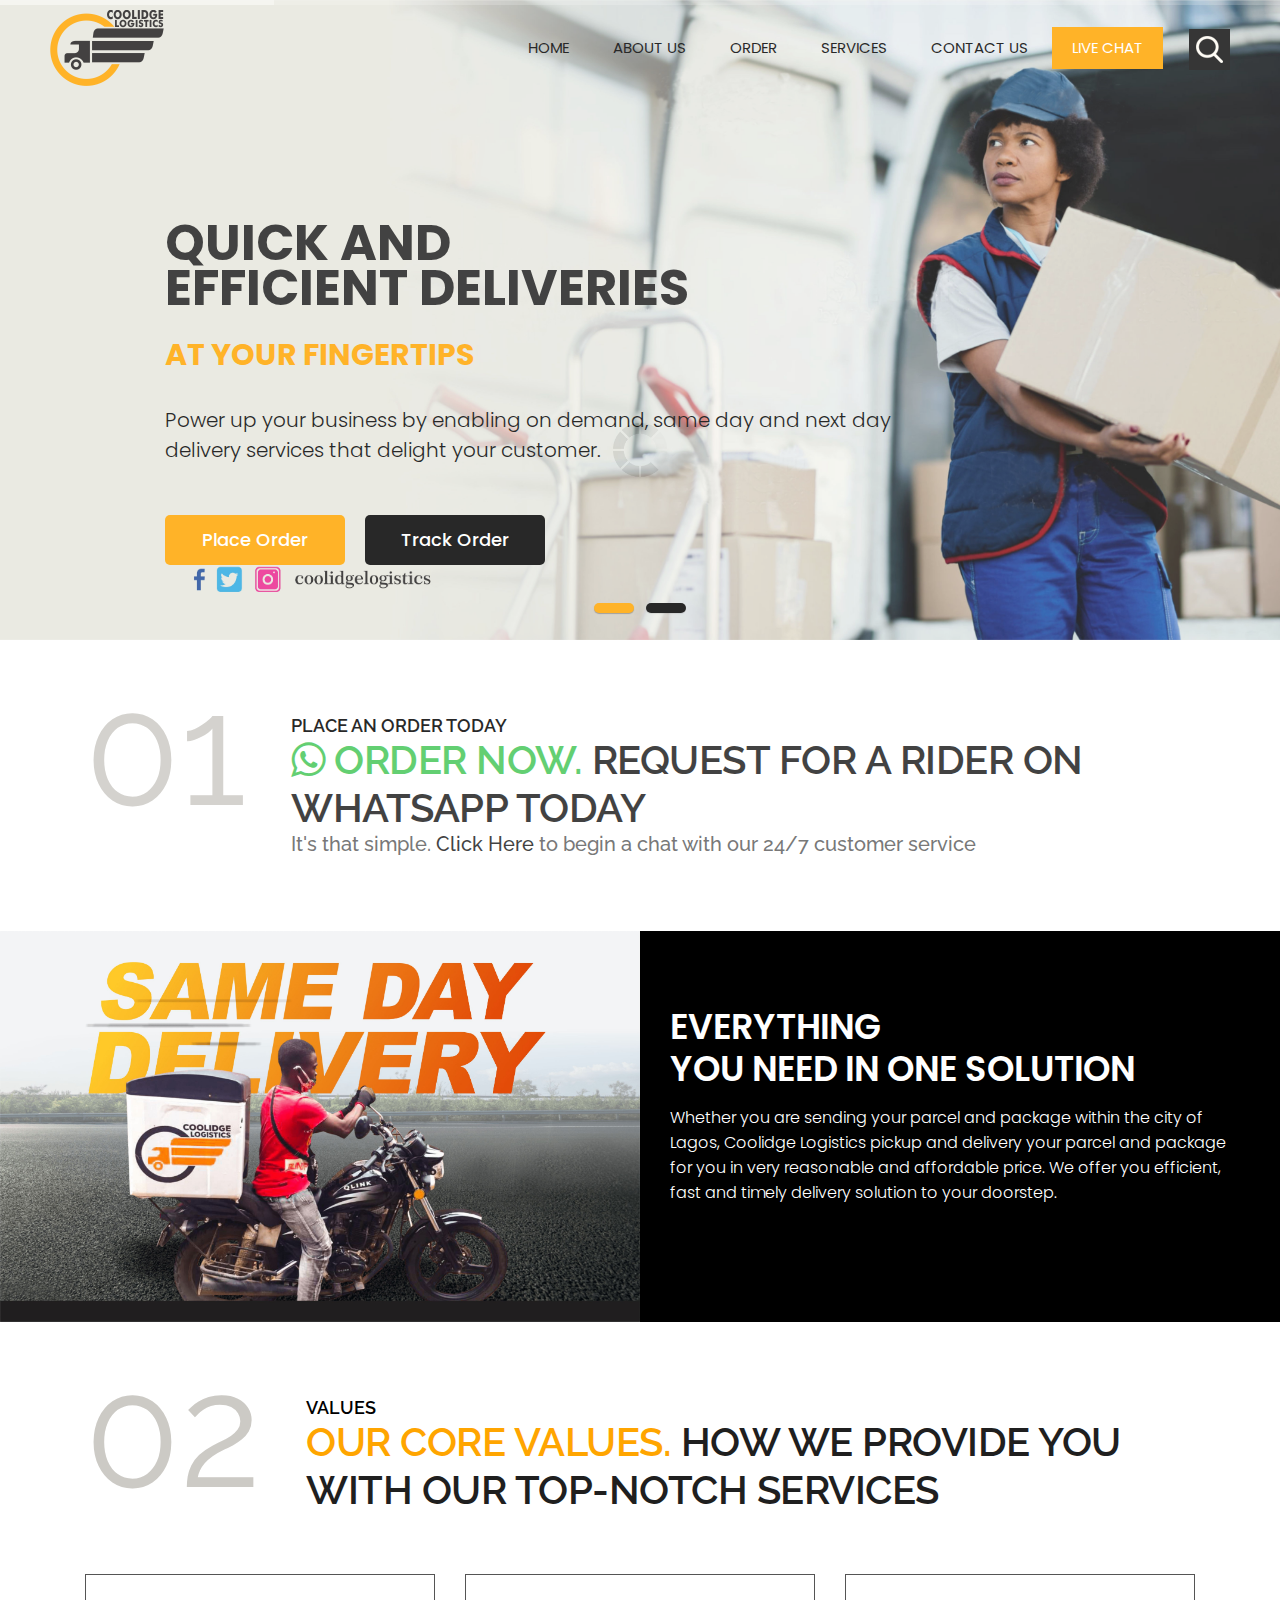
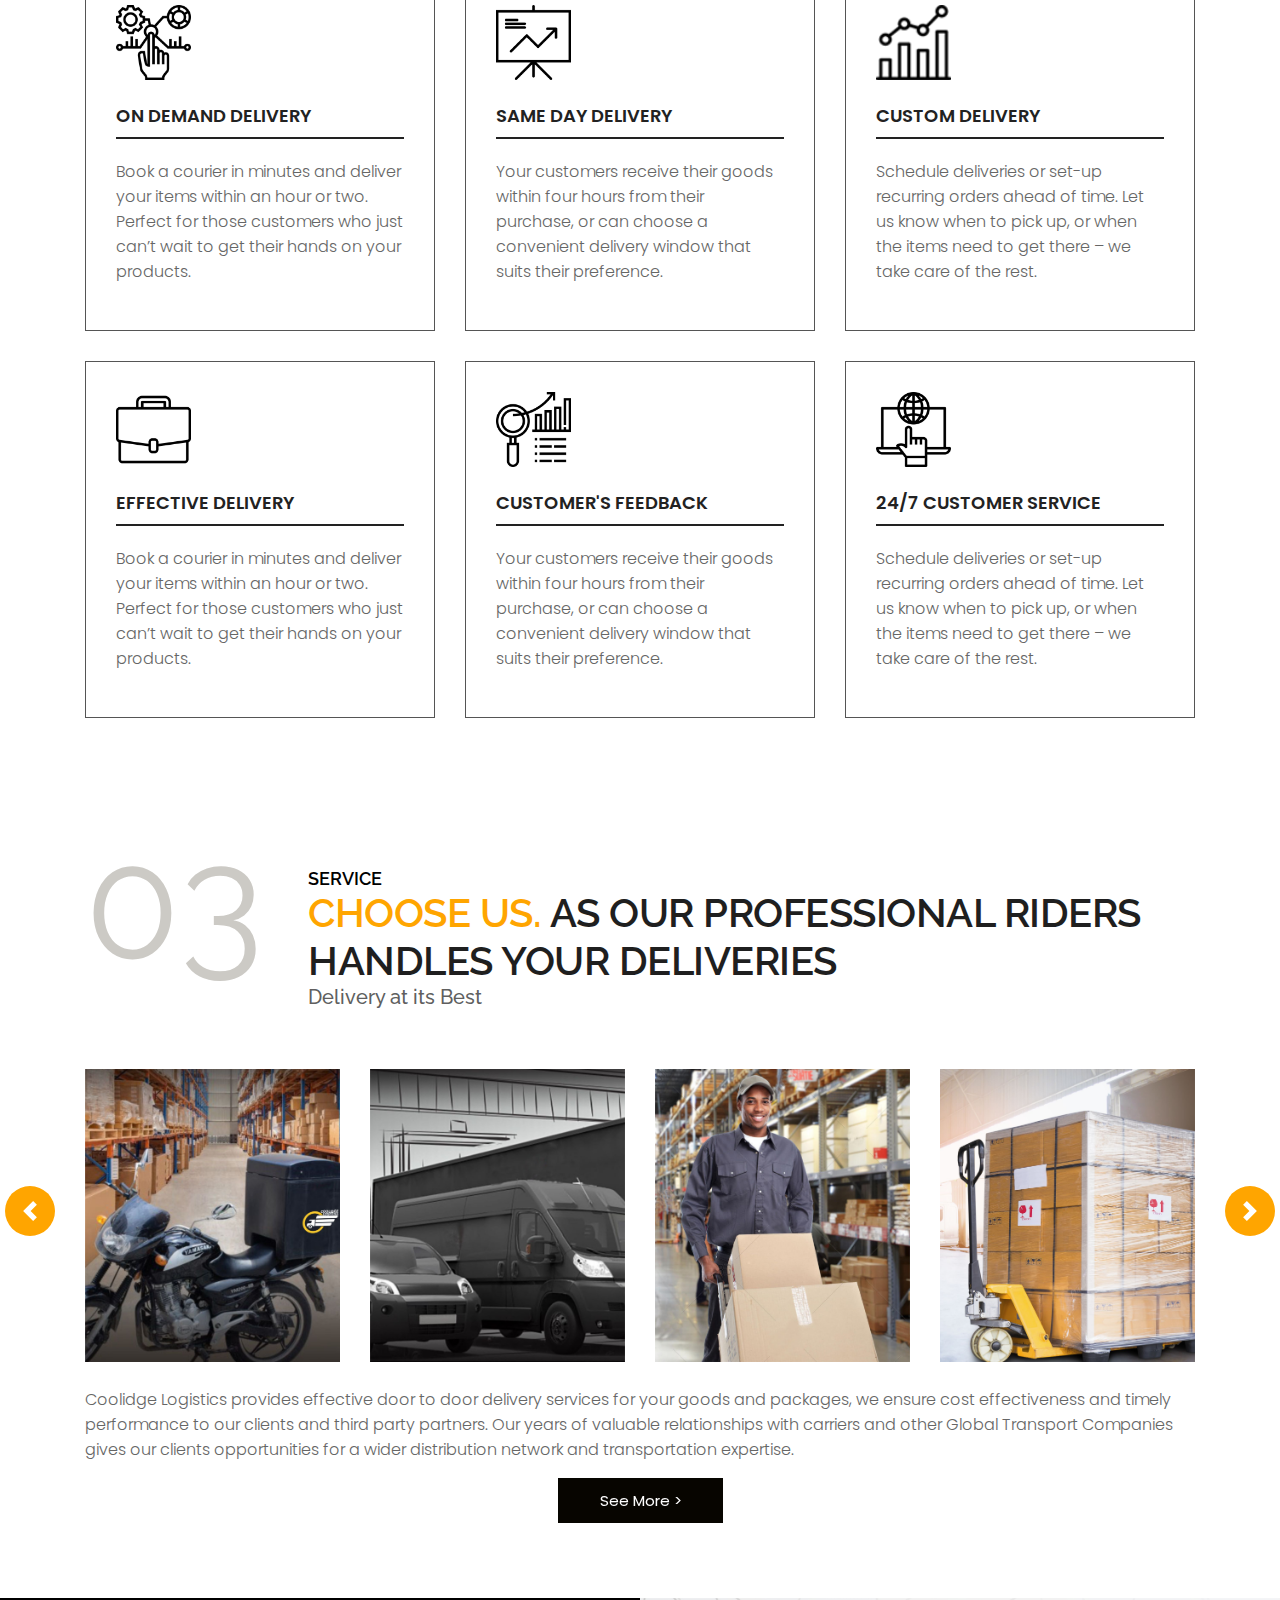
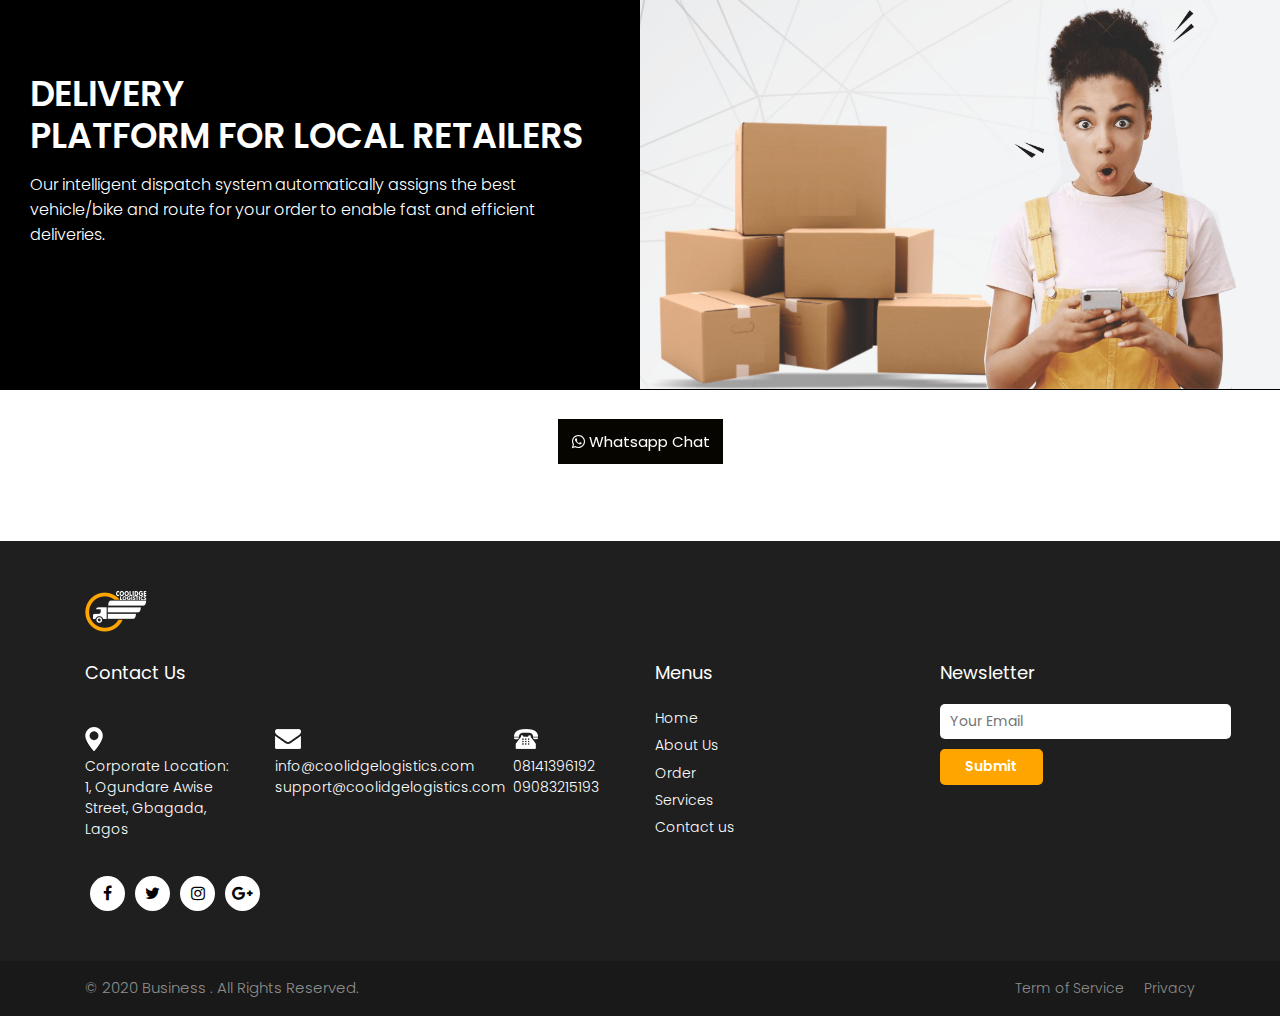
==== commit a60df589: "initial commit" ====
--- a/index.html
+++ b/index.html
@@ -62,7 +62,7 @@
                     <ul class="navbar-nav">
                         <li><a class="nav-link active" href="index.html">Home</a></li>
                         <li><a class="nav-link" href="about.html">About us</a></li>
-                        <li><a class="nav-link" href="ordering.html">Order</a></li> 
+                        <li><a class="nav-link" href="order.html">Order</a></li> 
                         <li><a class="nav-link" href="services.html">Services</a></li>
                         <li><a class="nav-link" href="contact.html">Contact us</a></li>
                         <li><a class="nav-link active" style="background:#ffa500;color:#fff;" href="https://api.whatsapp.com/send?phone=2348141396192">Live Chat</a></li>
@@ -97,7 +97,7 @@
 
                                         <div class="row 12">
                                             <div class="col-md 6">
-                                                <a class="contact_bt" target="_blank" href="ordering.html">Place Order</a>
+                                                <a class="contact_bt" target="_blank" href="order.html">Place Order</a>
 
                                                 <a class="contact_bt_track_order" target="_blank" href="#">Track Order</a>
                                             </div>
@@ -120,7 +120,7 @@
                                         <p>Ship with <strong> Coolidge Logistics </strong> to all locations around Lagos.<br> We assure you of our  professional service at all time.</p>
                                          <div class="row 12">
                                             <div class="col-md 6">
-                                                <a class="contact_bt" target="_blank" href="ordering.html">Place Order</a>
+                                                <a class="contact_bt" target="_blank" href="order.html">Place Order</a>
 
                                                 <a class="contact_bt_track_order" target="_blank" href="#">Track Order</a>
                                             </div>
@@ -469,7 +469,7 @@
 						    <ul> 
 							  <li><a href="index.html">Home</a></li>
                               <li><a href="about.html">About Us</a></li>
-                              <li><a href="ordering.html">Order</a></li>
+                              <li><a href="order.html">Order</a></li>
 							  <li><a href="services.html">Services</a></li>
 							  <li><a href="contact.html">Contact us</a></li>
 							</ul>
--- a/css/responsive.css
+++ b/css/responsive.css
@@ -0,0 +1,389 @@
+/* only small desktops */
+/* tablets */
+ @media (min-width: 992px) and (max-width: 1190px) {
+     .countdown{
+         height: 285px;
+    }
+     .top-header .navbar .navbar-collapse ul li a{
+         font-size: 14px;
+    }
+     .lbox-details h2{
+         font-size: 26px;
+    }
+     .contact_bt {
+         margin-top: 25px;
+    }
+     .slide_text {
+         margin-top: 70px;
+    }
+	.social_icon {
+    margin-bottom: 30px;
+}
+.top-header .navbar .navbar-collapse ul li a {
+padding: 7px 15px;
+}
+
+.team_member_img .social_icon_team {
+    top: 0;
+    left: 0;
+    width: 300px;
+    height: 100%;
+}
+
+}
+/* only small tablets */
+ @media (min-width: 768px) and (max-width: 991px) {
+     .top-header .navbar .navbar-collapse ul li a{
+         padding: 5px 15px;
+    }
+     .about-img{ 
+         margin-bottom: 30px;
+         margin-top: 30px;
+    }
+     .gallery-box ul li{
+         width: 33.33%;
+    }
+     .top-header{
+         position: relative;
+    }
+     .lbox-details{
+         display: block;
+         position: relative;
+         width: 100%;
+    }
+     .countdown #timer div#days, .countdown #timer div#hours, .countdown #timer div#minutes, .countdown #timer div#seconds{
+         position: inherit;
+         margin: 12px 0px;
+    }
+     .lbox-details::before{
+         background: rgba(0,0,0,0.9);
+    }
+     .countdown{
+         height: 188px;
+         border-radius: 0px;
+    }
+     .countdown #timer div{
+         width: 23%;
+         font-size: 24px;
+    }
+     figure.effect-service h2{
+         font-size: 12px;
+    }
+     .top-header {
+         background-image: none;
+         background-color: #fff;
+    }
+     .search-box {
+         top: 1px;
+         right: 75px;
+    }
+     .search-btn {
+         background: #111;
+    }
+     .search-box:hover .search-txt {
+         width: 240px;
+         padding: 0 10px;
+         border: solid #000 1px;
+         height: 41px;
+    }
+     .top-header .navbar .navbar-collapse ul li a:hover, .top-header .navbar .navbar-collapse ul li a:focus {
+         color: #0892fd;
+    }
+     .slide_text p {
+         display: none;
+    }
+     .contact_bt {
+         margin-top: 10px;
+    }
+     .slide_text {
+         margin-top: 60px;
+    }
+     .section.layout_padding h4 {
+         text-align: left;
+    }
+	#demo .img-responsive {
+       width: 100%;
+       margin-bottom: 30px;
+    }
+	.carousel a.carousel-control-prev {
+      left: 20px;
+    }
+	.carousel a.carousel-control-next {
+      right: 20px;
+    }
+	.team_member_img img {
+
+    border: solid #ece9e2 10px;
+    border-radius: 100%;
+    width: 210px;
+    height: 210px;
+
+}
+.team_member_img .social_icon_team {
+    top: 0;
+    left: 0;
+    width: 100%;
+    height: 100%;
+}
+
+#team_slider p {
+    padding: 0;
+}
+
+.social_icon {
+    margin-bottom: 30px;
+}
+
+.heading_main h2 {
+    font-size: 35px;
+}
+	.top-header #navbar-wd {
+         padding-right: 0;
+    }
+     footer.footer-box p {
+         margin-top: 5px;
+         font-size: 13px;
+    }
+}
+/* mobile or only mobile */
+ @media (max-width: 767px) {
+     .navbar-brand{
+         margin-left: 10px;
+         margin-right: 10px;
+    }
+     .top-header .navbar .navbar-collapse ul li a{
+         padding: 5px 15px;
+    }
+     .lbox-details h1{
+         font-size: 24px;
+    }
+     .lbox-details h2{
+         font-size: 18px;
+    }
+     .lbox-details p strong{
+         font-size: 20px;
+    }
+     .lbox-details a.btn{
+         display: none;
+    }
+     .title-box h2{
+         font-size: 38px;
+    }
+     .about-main-info h2{
+         font-size: 24px;
+    }
+     .about-img{
+         margin-bottom: 30px;
+    }
+     .main-timeline-box .separline::before{
+         left: 15px !important;
+    }
+     .main-timeline-box .iconBackground{
+         left: 15px !important;
+    }
+     .main-timeline-box .timeline-text-content{
+         margin-left: 0px;
+    }
+     .main-timeline-box .reverse .timeline-text-content{
+         margin-right: 0px;
+    }
+     .main-timeline-box .time-line-date-content{
+         margin-right: 0px;
+    }
+     .main-timeline-box .time-line-date-content p{
+         float: left;
+    }
+     .main-timeline-box .timeline-element{
+         padding: 0px 15px;
+    }
+     .gallery-box ul li {
+         width: 48%;
+    }
+     .top-header{
+         position: relative;
+    }
+	p.section_count {
+		display: none;
+	}
+     .lbox-details{
+         position: relative;
+         width: 100%;
+         padding: 5% 0%;
+    }
+     .about-m{
+         margin-top: 30px;
+    }
+     .countdown #timer div#days, .countdown #timer div#hours, .countdown #timer div#minutes, .countdown #timer div#seconds{
+         position: inherit;
+         margin: 12px 0px;
+    }
+     .lbox-details::before{
+         background: rgba(0,0,0,0.9);
+    }
+     .countdown{
+         height: 188px;
+         border-radius: 0px;
+    }
+     .countdown #timer div{
+         width: 23%;
+         font-size: 24px;
+    }
+     .about-m{
+         margin-bottom: 30px;
+    }
+     .timeLine .row .item{
+         margin-bottom: 30px;
+    }
+     .filter-button-group button{
+         margin-bottom: 5px;
+    }
+     .navbar-brand img {
+         width: 175px;
+    }
+     .top-header {
+         background-image: none;
+         background-color: #ecedef;
+    }
+     .about-main-info div.full > img {
+         height: auto;
+         margin-bottom: 20px;
+    }
+     .search-box {
+         position: absolute;
+         top: 0;
+         right: 50px;
+         height: auto;
+         padding: 0;
+         margin-top: 29px;
+         display: none;
+    }
+     a.navbar-brand {
+         left: 0;
+         position: relative;
+    }
+     .slide_text {
+         margin-top: 15%;
+		 
+    }
+     .slide_text h3 {
+         font-size: 20px;
+         padding: 0;
+         line-height: 20px !important;
+    }
+     .slide_text h4 {
+         font-size: 16px;
+         margin: -20px 0;
+    }
+     .slide_text p {
+       display: none;
+    }
+     .contact_bt {
+         width: 90px;
+         height: 35px;
+         background: #ffa500;
+         color: #fff;
+         float: left;
+         line-height: 36px;
+         text-align: center;
+         font-size: 12px;
+         font-weight: 300;
+         margin-top: 10px;
+    }
+
+    .contact_bt_track_order {
+        width: 90px;
+        height: 35px;
+        background: #000;
+        color: #fff;
+        float: left;
+        line-height: 36px;
+        text-align: center;
+        font-size: 12px;
+        font-weight: 300;
+        margin-top: 10px;
+   }
+
+     .top-header #navbar-wd {
+         padding-right: 0;
+    }
+     .heading_main {
+         float: left;
+         width: 100%;
+    }
+     .heading_main p.large {
+         display: none;
+    }
+     h3.small_heading {
+         font-size: 20px;
+         font-weight: 600;
+         line-height: normal;
+         margin-top: 25px;
+    }
+     #demo .img-responsive {
+         margin: 10px 0;
+         width: 100%;
+    }
+	.team_member_img img {
+
+    border: solid #ece9e2 20px;
+    border-radius: 100%;
+    width: 280px;
+    height: 280px;
+
+}
+.team_member_img.text_align_center {
+
+    width: 280px;
+    margin: 0 auto;
+    display: flex;
+    justify-content: center;
+    float: none;
+
+}
+
+.bottom_menu {
+
+    float: right;
+    width: 100%;
+    justify-content: center;
+    display: flex;
+
+}
+
+.carousel a.carousel-control-prev {
+    left: 20px;
+}
+
+.carousel a.carousel-control-next {
+    right: 20px;
+}
+
+.footer_blog {
+    margin-top: 25px;
+}
+	.team_member_img .social_icon_team {
+
+    position: absolute;
+    top: 0;
+    left: 0;
+    width: 280px;
+    height: 280px;
+    display: flex;
+    justify-content: center;
+    align-items: center;
+    border-radius: 100%;
+    background: rgba(244,56,102,0.7);
+    opacity: 0;
+    transition: ease all 0.2s;
+
+}
+     .footer_bottom p.crp {
+         float: left;
+         width: 100%;
+         text-align: center;
+    }
+     .heading_main h2 {
+         font-size: 25px;
+    }
+}
+ 